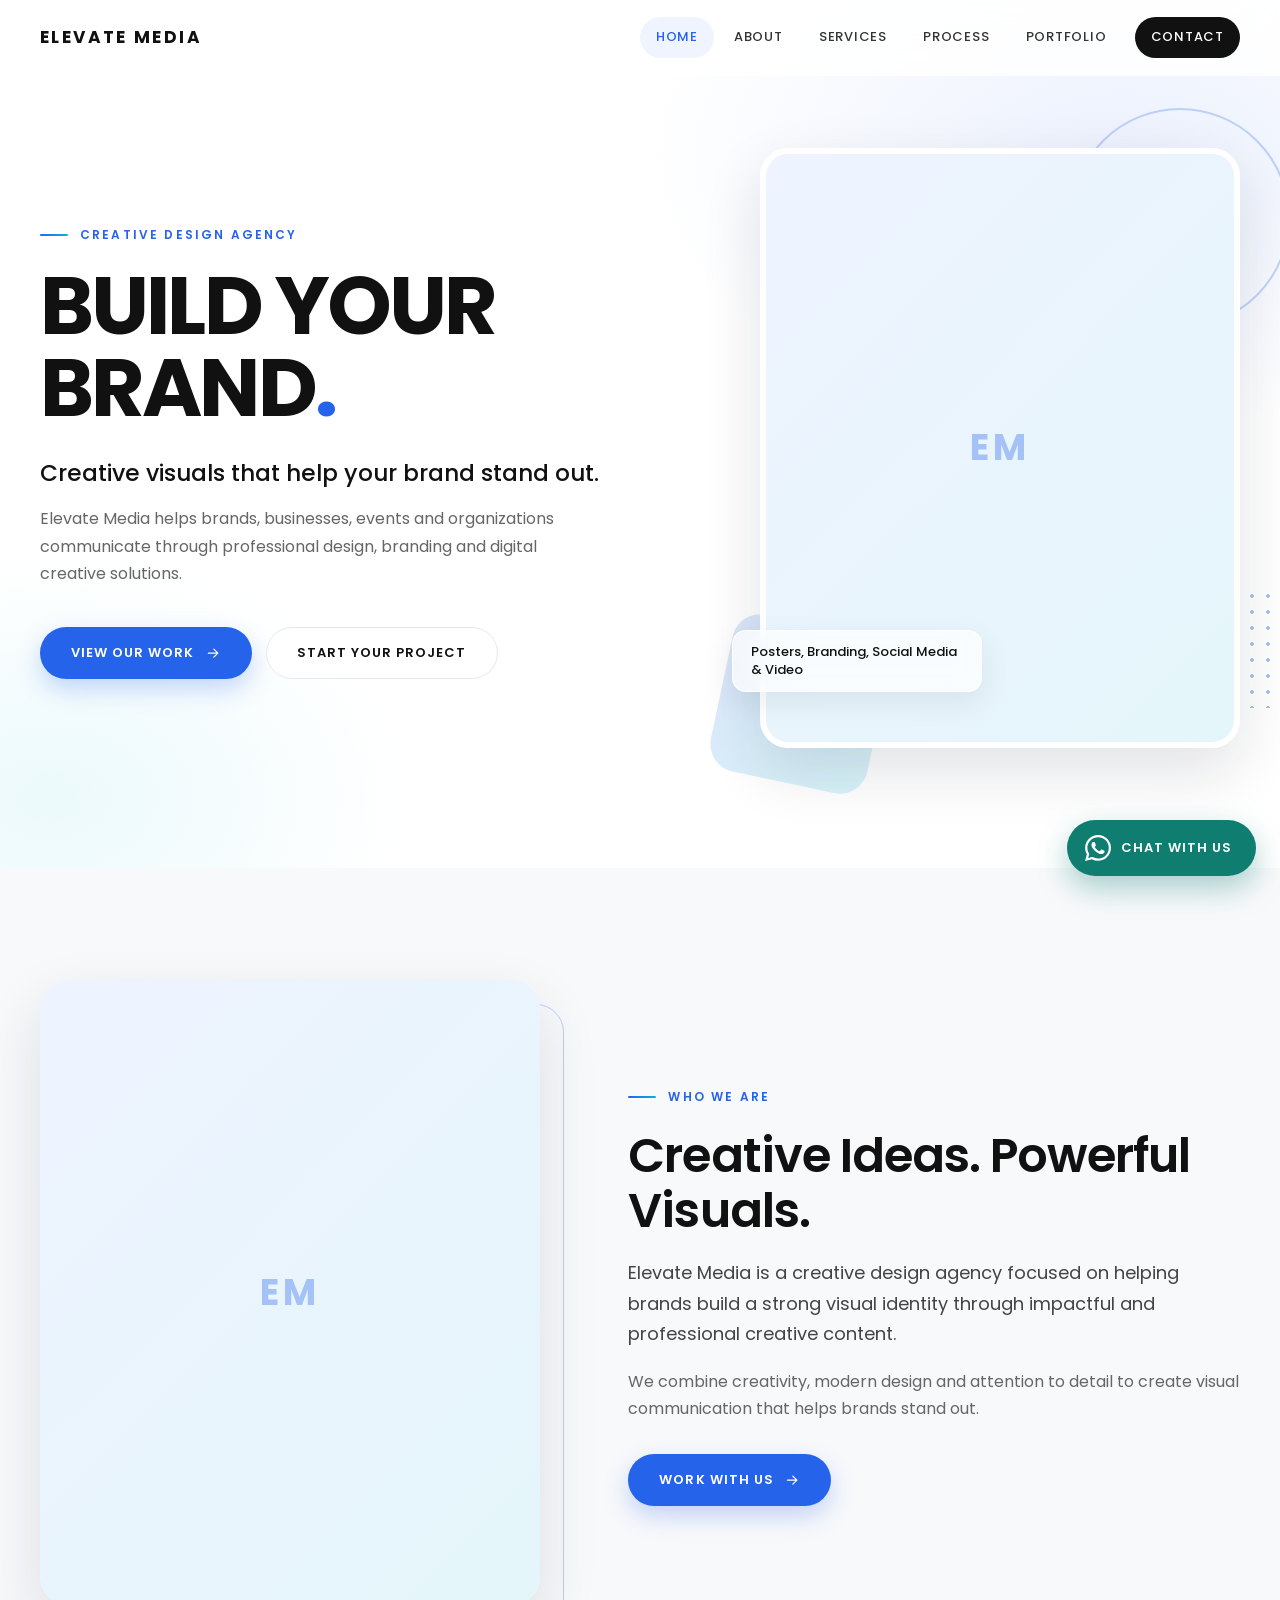
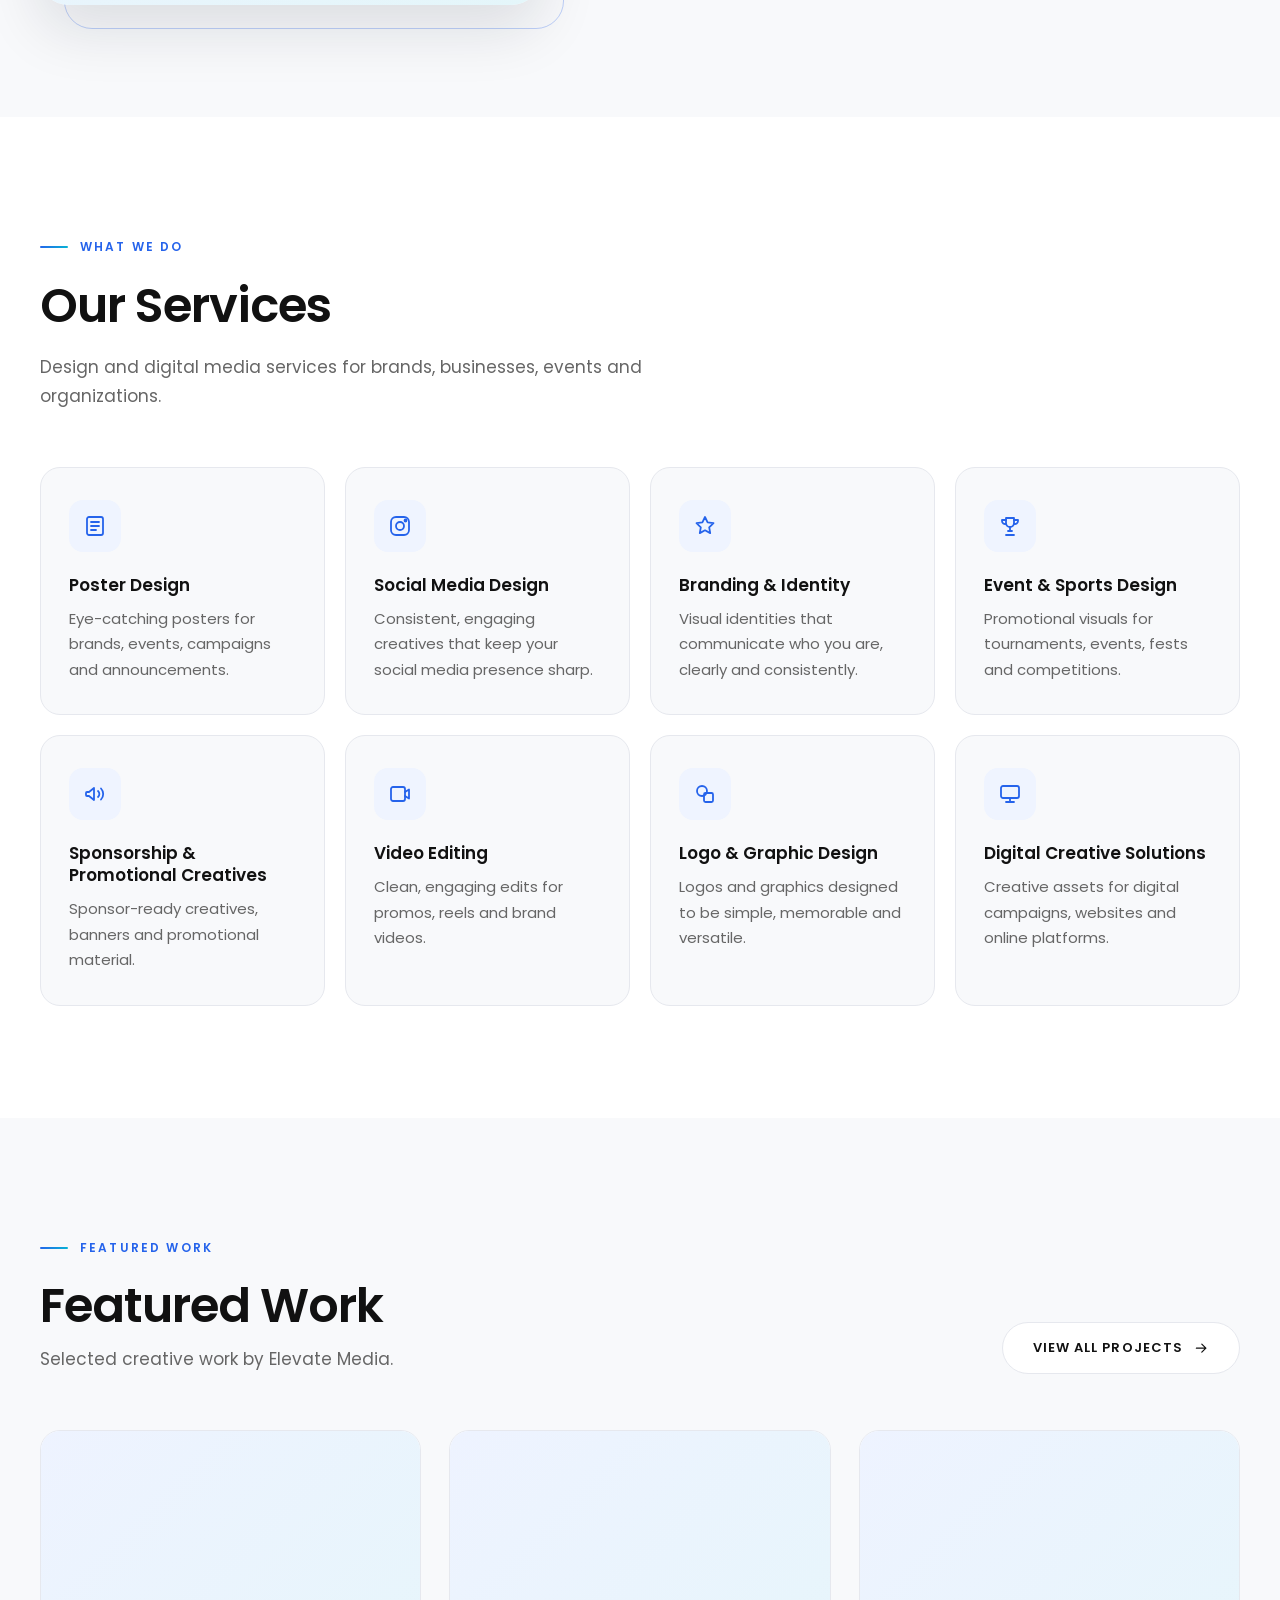
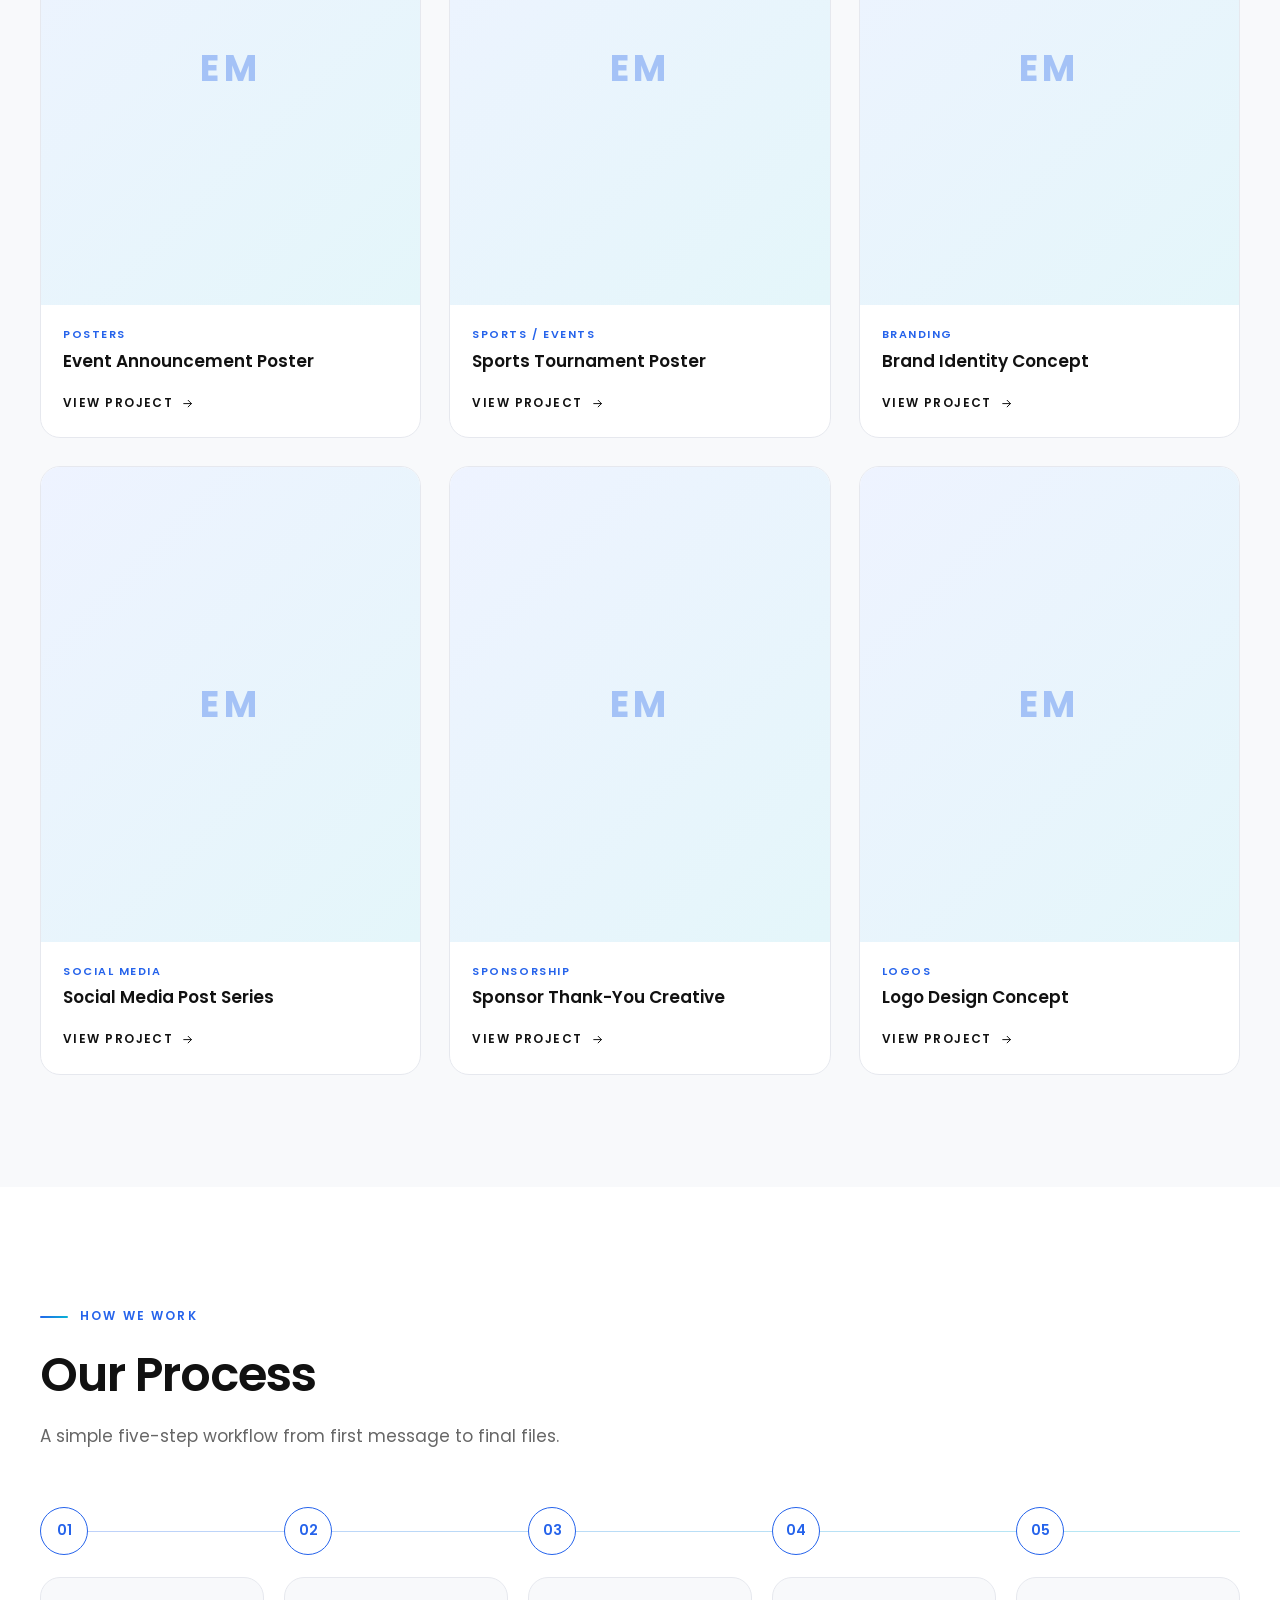
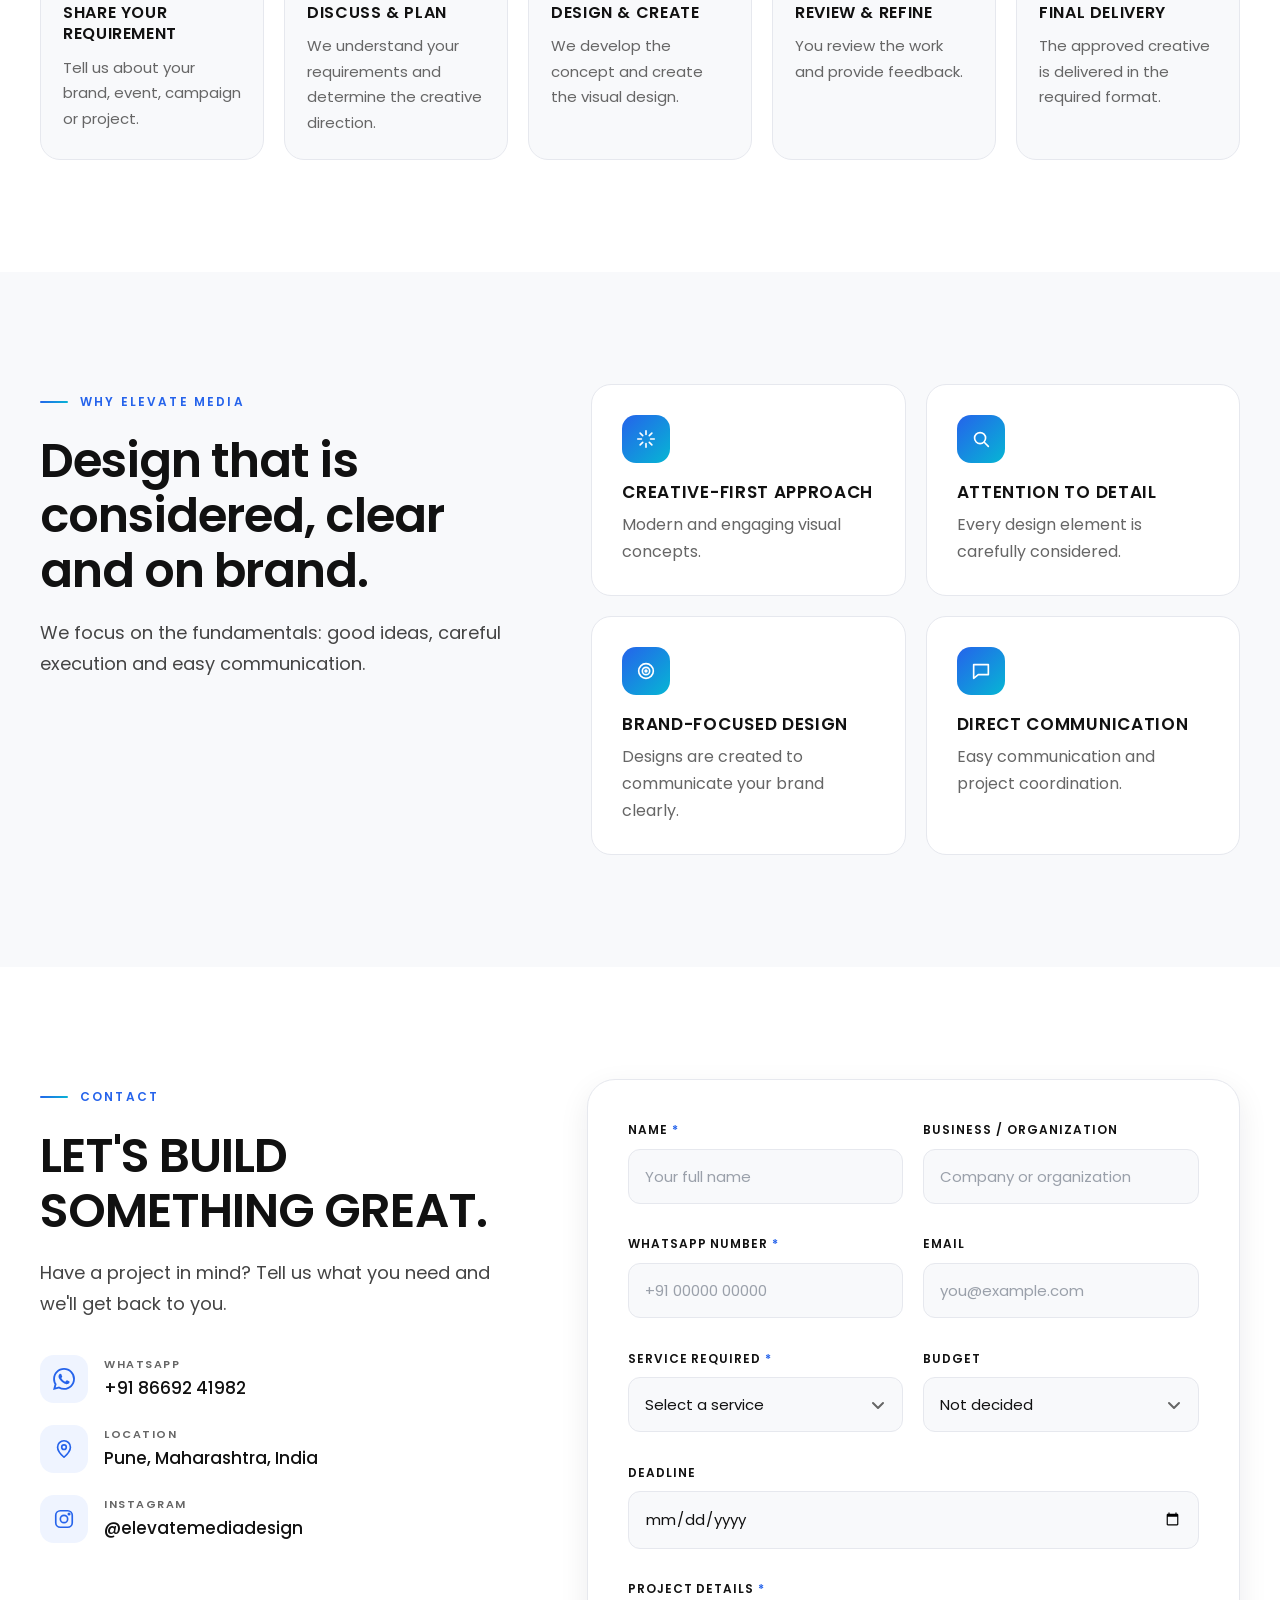
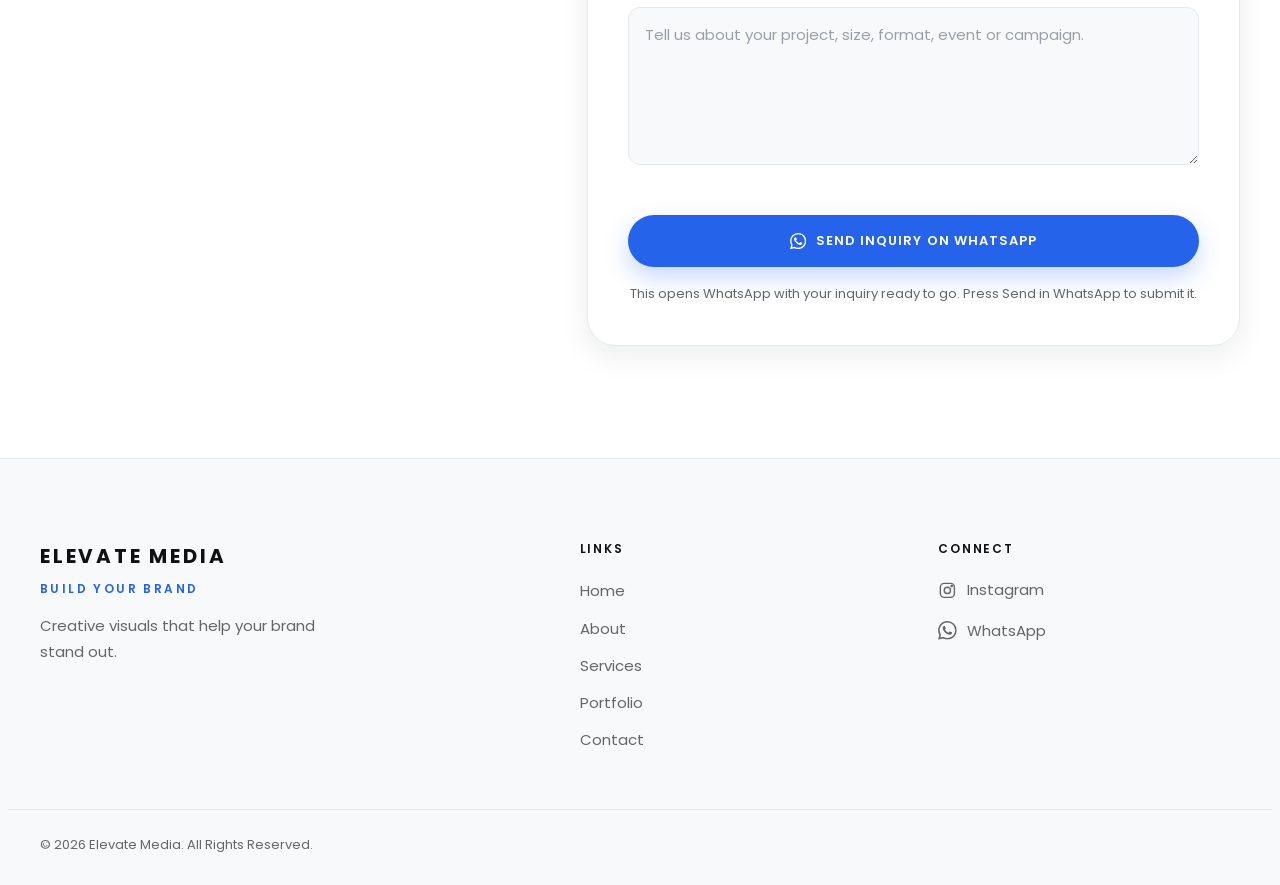
==== index.html @ 31a48457 "Add files via upload" ====
<!DOCTYPE html>
<html lang="en">
<head>
  <meta charset="UTF-8">
  <meta name="viewport" content="width=device-width, initial-scale=1">
  <title>ELEVATE MEDIA | Creative Design Agency</title>
  <meta name="description" content="Elevate Media is a creative design agency helping brands build their visual identity through poster design, branding, social media creatives, event design and video editing.">
  <meta name="theme-color" content="#ffffff">

  <!-- Open Graph -->
  <meta property="og:type" content="website">
  <meta property="og:site_name" content="ELEVATE MEDIA">
  <meta property="og:title" content="ELEVATE MEDIA | Creative Design Agency">
  <meta property="og:description" content="Creative visuals that help your brand stand out. Poster design, branding, social media creatives, event design and video editing.">
  <meta property="og:image" content="images/hero.webp">
  <meta name="twitter:card" content="summary_large_image">

  <!-- Favicon -->
  <link rel="icon" type="image/png" href="images/favicon.png">
  <link rel="apple-touch-icon" href="images/favicon.png">

  <!-- Fonts -->
  <link rel="preconnect" href="https://fonts.googleapis.com">
  <link rel="preconnect" href="https://fonts.gstatic.com" crossorigin>
  <link href="https://fonts.googleapis.com/css2?family=Poppins:wght@300;400;500;600;700&display=swap" rel="stylesheet">

  <link rel="stylesheet" href="style.css">
  <noscript><style>.preloader{display:none!important}</style></noscript>

  <script type="application/ld+json">
  {
    "@context": "https://schema.org",
    "@type": "Organization",
    "name": "ELEVATE MEDIA",
    "slogan": "BUILD YOUR BRAND",
    "description": "Creative design and digital media agency.",
    "telephone": "+91 86692 41982",
    "sameAs": ["https://instagram.com/elevatemediadesign"],
    "address": {
      "@type": "PostalAddress",
      "addressLocality": "Pune",
      "addressRegion": "Maharashtra",
      "addressCountry": "IN"
    }
  }
  </script>
</head>
<body data-page="home">

  <!-- SVG icon sprite (used across the page) -->
  <svg class="sprite" aria-hidden="true" focusable="false">
    <symbol id="i-arrow" viewBox="0 0 24 24"><path d="M5 12h14M13 6l6 6-6 6"/></symbol>
    <symbol id="i-close" viewBox="0 0 24 24"><path d="M6 6l12 12M18 6L6 18"/></symbol>
    <symbol id="i-prev" viewBox="0 0 24 24"><path d="M15 5l-7 7 7 7"/></symbol>
    <symbol id="i-next" viewBox="0 0 24 24"><path d="M9 5l7 7-7 7"/></symbol>
    <symbol id="i-up" viewBox="0 0 24 24"><path d="M12 19V5M5 12l7-7 7 7"/></symbol>
    <symbol id="i-check" viewBox="0 0 24 24"><path d="M5 12.5l4.5 4.5L19 7.5"/></symbol>
    <symbol id="i-pin" viewBox="0 0 24 24"><path d="M12 21s7-6.2 7-11a7 7 0 1 0-14 0c0 4.8 7 11 7 11z"/><circle cx="12" cy="10" r="2.5"/></symbol>
    <symbol id="i-ig" viewBox="0 0 24 24"><rect x="3" y="3" width="18" height="18" rx="5"/><circle cx="12" cy="12" r="4"/><circle cx="17.5" cy="6.5" r=".8" fill="currentColor"/></symbol>
    <symbol id="i-wa" viewBox="0 0 24 24"><path d="M17.472 14.382c-.297-.149-1.758-.867-2.03-.967-.273-.099-.471-.148-.67.15-.197.297-.767.966-.94 1.164-.173.199-.347.223-.644.075-.297-.15-1.255-.463-2.39-1.475-.883-.788-1.48-1.761-1.653-2.059-.173-.297-.018-.458.13-.606.134-.133.298-.347.446-.52.149-.174.198-.298.298-.497.099-.198.05-.371-.025-.52-.075-.149-.669-1.612-.916-2.207-.242-.579-.487-.5-.669-.51-.173-.008-.371-.01-.57-.01-.198 0-.52.074-.792.372-.272.297-1.04 1.016-1.04 2.479 0 1.462 1.065 2.875 1.213 3.074.149.198 2.096 3.2 5.077 4.487.709.306 1.262.489 1.694.625.712.227 1.36.195 1.871.118.571-.085 1.758-.719 2.006-1.413.248-.694.248-1.289.173-1.413-.074-.124-.272-.198-.57-.347m-5.421 7.403h-.004a9.87 9.87 0 01-5.031-1.378l-.361-.214-3.741.982.998-3.648-.235-.374a9.86 9.86 0 01-1.51-5.26c.001-5.45 4.436-9.884 9.888-9.884 2.64 0 5.122 1.03 6.988 2.898a9.825 9.825 0 012.893 6.994c-.003 5.45-4.437 9.884-9.885 9.884m8.413-18.297A11.815 11.815 0 0012.05 0C5.495 0 .16 5.335.157 11.892c0 2.096.547 4.142 1.588 5.945L.057 24l6.305-1.654a11.882 11.882 0 005.683 1.448h.005c6.554 0 11.89-5.335 11.893-11.893a11.821 11.821 0 00-3.48-8.413z"/></symbol>
  </svg>

  <a class="skip-link" href="#main">Skip to main content</a>

  <!-- Preloader -->
  <div class="preloader" id="preloader" role="status" aria-label="Loading">
    <div class="preloader__inner">
      <span class="preloader__mark">ELEVATE MEDIA</span>
      <span class="preloader__bar" aria-hidden="true"></span>
    </div>
  </div>

  <!-- Header -->
  <header class="header" id="header">
    <div class="container header__inner">
      <a class="brand" href="#home" aria-label="ELEVATE MEDIA - back to top">
        <img class="brand__logo" src="images/logo.png" alt="" width="40" height="40">
        <span class="brand__name" data-brand>ELEVATE MEDIA</span>
      </a>

      <button class="nav-toggle" id="navToggle" type="button" aria-label="Open menu" aria-expanded="false" aria-controls="primaryNav">
        <span></span><span></span><span></span>
      </button>

      <nav class="nav" id="primaryNav" aria-label="Primary">
        <ul class="nav__list">
          <li><a class="nav__link" data-nav="home" href="#home">Home</a></li>
          <li><a class="nav__link" data-nav="about" href="#about">About</a></li>
          <li><a class="nav__link" data-nav="services" href="#services">Services</a></li>
          <li><a class="nav__link" data-nav="process" href="#process">Process</a></li>
          <li><a class="nav__link" data-nav="portfolio" href="portfolio.html">Portfolio</a></li>
          <li><a class="nav__link nav__link--cta" data-nav="contact" href="#contact">Contact</a></li>
        </ul>
      </nav>
    </div>
  </header>

  <main id="main">

    <!-- 1. HERO -->
    <section class="hero" id="home" aria-labelledby="hero-title">
      <div class="container hero__grid">
        <div class="hero__content">
          <p class="label">Creative Design Agency</p>
          <h1 class="hero__title" id="hero-title">Build your brand<span class="hero__dot">.</span></h1>
          <p class="hero__lead">Creative visuals that help your brand stand out.</p>
          <p class="hero__text">Elevate Media helps brands, businesses, events and organizations communicate through professional design, branding and digital creative solutions.</p>
          <div class="hero__actions">
            <a class="btn btn--primary" href="portfolio.html">View our work <svg class="icon icon--arrow" aria-hidden="true"><use href="#i-arrow"/></svg></a>
            <a class="btn btn--ghost" href="#contact">Start your project</a>
          </div>
        </div>

        <div class="hero__visual" aria-hidden="false">
          <span class="geo geo--ring" aria-hidden="true"></span>
          <span class="geo geo--dots" aria-hidden="true"></span>
          <span class="geo geo--block" aria-hidden="true"></span>
          <div class="hero__frame media">
            <img src="images/hero.webp" alt="Featured creative design work by Elevate Media" width="900" height="1100" fetchpriority="high" decoding="async">
          </div>
          <div class="hero__chip" aria-hidden="true">Posters, Branding, Social Media &amp; Video</div>
        </div>
      </div>
    </section>

    <!-- 2. ABOUT -->
    <section class="section section--alt about" id="about" aria-labelledby="about-title">
      <div class="container about__grid">
        <div class="about__media reveal">
          <div class="about__img media">
            <img src="images/about.webp" alt="The Elevate Media creative studio at work" width="800" height="1000" loading="lazy" decoding="async">
          </div>
        </div>
        <div class="about__content reveal" style="--d:.1s">
          <p class="label">Who we are</p>
          <h2 class="h2" id="about-title">Creative Ideas. Powerful Visuals.</h2>
          <p class="lead">Elevate Media is a creative design agency focused on helping brands build a strong visual identity through impactful and professional creative content.</p>
          <p>We combine creativity, modern design and attention to detail to create visual communication that helps brands stand out.</p>
          <a class="btn btn--primary" href="#contact">Work with us <svg class="icon icon--arrow" aria-hidden="true"><use href="#i-arrow"/></svg></a>
        </div>
      </div>
    </section>

    <!-- 3. SERVICES -->
    <section class="section services" id="services" aria-labelledby="services-title">
      <div class="container">
        <header class="section-head reveal">
          <p class="label">What we do</p>
          <h2 class="h2" id="services-title">Our Services</h2>
          <p class="section-head__text">Design and digital media services for brands, businesses, events and organizations.</p>
        </header>

        <ul class="grid grid--services" role="list">
          <li class="service reveal">
            <span class="service__icon"><svg class="icon" viewBox="0 0 24 24" aria-hidden="true"><rect x="4" y="3" width="16" height="18" rx="2"/><path d="M8 8h8M8 12h8M8 16h5"/></svg></span>
            <h3 class="service__title">Poster Design</h3>
            <p>Eye-catching posters for brands, events, campaigns and announcements.</p>
          </li>
          <li class="service reveal" style="--d:.05s">
            <span class="service__icon"><svg class="icon" viewBox="0 0 24 24" aria-hidden="true"><rect x="3" y="3" width="18" height="18" rx="5"/><circle cx="12" cy="12" r="4"/><circle cx="17.5" cy="6.5" r="1"/></svg></span>
            <h3 class="service__title">Social Media Design</h3>
            <p>Consistent, engaging creatives that keep your social media presence sharp.</p>
          </li>
          <li class="service reveal" style="--d:.1s">
            <span class="service__icon"><svg class="icon" viewBox="0 0 24 24" aria-hidden="true"><path d="M12 3l2.6 5.3 5.9.9-4.3 4.1 1 5.8L12 16.3 6.8 19.1l1-5.8L3.5 9.2l5.9-.9z"/></svg></span>
            <h3 class="service__title">Branding &amp; Identity</h3>
            <p>Visual identities that communicate who you are, clearly and consistently.</p>
          </li>
          <li class="service reveal" style="--d:.15s">
            <span class="service__icon"><svg class="icon" viewBox="0 0 24 24" aria-hidden="true"><path d="M8 4h8v5a4 4 0 0 1-8 0V4z"/><path d="M8 6H4v1a3 3 0 0 0 4 2.8M16 6h4v1a3 3 0 0 1-4 2.8M12 13v4M8 21h8M10 17h4"/></svg></span>
            <h3 class="service__title">Event &amp; Sports Design</h3>
            <p>Promotional visuals for tournaments, events, fests and competitions.</p>
          </li>
          <li class="service reveal">
            <span class="service__icon"><svg class="icon" viewBox="0 0 24 24" aria-hidden="true"><path d="M3 11v2a1 1 0 0 0 1 1h2l5 4V6L6 10H4a1 1 0 0 0-1 1z"/><path d="M15 9a4 4 0 0 1 0 6M18 6.5a8 8 0 0 1 0 11"/></svg></span>
            <h3 class="service__title">Sponsorship &amp; Promotional Creatives</h3>
            <p>Sponsor-ready creatives, banners and promotional material.</p>
          </li>
          <li class="service reveal" style="--d:.05s">
            <span class="service__icon"><svg class="icon" viewBox="0 0 24 24" aria-hidden="true"><rect x="3" y="5" width="14" height="14" rx="2"/><path d="M17 10l4-2.5v9L17 14"/></svg></span>
            <h3 class="service__title">Video Editing</h3>
            <p>Clean, engaging edits for promos, reels and brand videos.</p>
          </li>
          <li class="service reveal" style="--d:.1s">
            <span class="service__icon"><svg class="icon" viewBox="0 0 24 24" aria-hidden="true"><circle cx="9" cy="9" r="5"/><rect x="11" y="11" width="9" height="9" rx="1.5"/></svg></span>
            <h3 class="service__title">Logo &amp; Graphic Design</h3>
            <p>Logos and graphics designed to be simple, memorable and versatile.</p>
          </li>
          <li class="service reveal" style="--d:.15s">
            <span class="service__icon"><svg class="icon" viewBox="0 0 24 24" aria-hidden="true"><rect x="3" y="4" width="18" height="12" rx="2"/><path d="M8 20h8M12 16v4"/></svg></span>
            <h3 class="service__title">Digital Creative Solutions</h3>
            <p>Creative assets for digital campaigns, websites and online platforms.</p>
          </li>
        </ul>
      </div>
    </section>

    <!-- 4. FEATURED WORK -->
    <section class="section section--alt work" id="work" aria-labelledby="work-title">
      <div class="container">
        <header class="section-head section-head--row reveal">
          <div>
            <p class="label">Featured work</p>
            <h2 class="h2" id="work-title">Featured Work</h2>
            <p class="section-head__text">Selected creative work by Elevate Media.</p>
          </div>
          <a class="btn btn--ghost" href="portfolio.html">View all projects <svg class="icon icon--arrow" aria-hidden="true"><use href="#i-arrow"/></svg></a>
        </header>

        <div class="grid grid--cards" id="featuredGrid"></div>
        <p class="empty" id="featuredEmpty" hidden>Projects will appear here soon.</p>
        <noscript><p class="empty">Please enable JavaScript to view our featured projects, or visit the <a href="portfolio.html">portfolio page</a>.</p></noscript>
      </div>
    </section>

    <!-- 5. OUR PROCESS -->
    <section class="section process" id="process" aria-labelledby="process-title">
      <div class="container">
        <header class="section-head reveal">
          <p class="label">How we work</p>
          <h2 class="h2" id="process-title">Our Process</h2>
          <p class="section-head__text">A simple five-step workflow from first message to final files.</p>
        </header>

        <ol class="process__list">
          <li class="process__item reveal">
            <span class="process__num" aria-hidden="true">01</span>
            <div class="process__card">
              <h3>Share your requirement</h3>
              <p>Tell us about your brand, event, campaign or project.</p>
            </div>
          </li>
          <li class="process__item reveal" style="--d:.06s">
            <span class="process__num" aria-hidden="true">02</span>
            <div class="process__card">
              <h3>Discuss &amp; plan</h3>
              <p>We understand your requirements and determine the creative direction.</p>
            </div>
          </li>
          <li class="process__item reveal" style="--d:.12s">
            <span class="process__num" aria-hidden="true">03</span>
            <div class="process__card">
              <h3>Design &amp; create</h3>
              <p>We develop the concept and create the visual design.</p>
            </div>
          </li>
          <li class="process__item reveal" style="--d:.18s">
            <span class="process__num" aria-hidden="true">04</span>
            <div class="process__card">
              <h3>Review &amp; refine</h3>
              <p>You review the work and provide feedback.</p>
            </div>
          </li>
          <li class="process__item reveal" style="--d:.24s">
            <span class="process__num" aria-hidden="true">05</span>
            <div class="process__card">
              <h3>Final delivery</h3>
              <p>The approved creative is delivered in the required format.</p>
            </div>
          </li>
        </ol>
      </div>
    </section>

    <!-- 6. WHY ELEVATE MEDIA -->
    <section class="section section--alt why" id="why" aria-labelledby="why-title">
      <div class="container why__grid">
        <header class="why__intro reveal">
          <p class="label">Why Elevate Media</p>
          <h2 class="h2" id="why-title">Design that is considered, clear and on brand.</h2>
          <p class="lead">We focus on the fundamentals: good ideas, careful execution and easy communication.</p>
        </header>

        <ul class="why__points" role="list">
          <li class="why-card reveal">
            <span class="why-card__icon"><svg class="icon" viewBox="0 0 24 24" aria-hidden="true"><path d="M12 3v4M12 17v4M3 12h4M17 12h4M5.6 5.6l2.8 2.8M15.6 15.6l2.8 2.8M18.4 5.6l-2.8 2.8M8.4 15.6l-2.8 2.8"/></svg></span>
            <h3>Creative-first approach</h3>
            <p>Modern and engaging visual concepts.</p>
          </li>
          <li class="why-card reveal" style="--d:.06s">
            <span class="why-card__icon"><svg class="icon" viewBox="0 0 24 24" aria-hidden="true"><circle cx="11" cy="11" r="6"/><path d="M20 20l-4.2-4.2"/></svg></span>
            <h3>Attention to detail</h3>
            <p>Every design element is carefully considered.</p>
          </li>
          <li class="why-card reveal" style="--d:.12s">
            <span class="why-card__icon"><svg class="icon" viewBox="0 0 24 24" aria-hidden="true"><circle cx="12" cy="12" r="8"/><circle cx="12" cy="12" r="4"/><circle cx="12" cy="12" r="1" fill="currentColor"/></svg></span>
            <h3>Brand-focused design</h3>
            <p>Designs are created to communicate your brand clearly.</p>
          </li>
          <li class="why-card reveal" style="--d:.18s">
            <span class="why-card__icon"><svg class="icon" viewBox="0 0 24 24" aria-hidden="true"><path d="M4 5h16v11H9l-5 4V5z"/></svg></span>
            <h3>Direct communication</h3>
            <p>Easy communication and project coordination.</p>
          </li>
        </ul>
      </div>
    </section>

    <!-- 8. CONTACT -->
    <section class="section contact" id="contact" aria-labelledby="contact-title">
      <div class="container contact__grid">
        <div class="contact__info reveal">
          <p class="label">Contact</p>
          <h2 class="h2" id="contact-title">Let's build something great.</h2>
          <p class="lead">Have a project in mind? Tell us what you need and we'll get back to you.</p>

          <ul class="contact__list" role="list">
            <li>
              <span class="contact__icon"><svg class="icon icon--fill" aria-hidden="true"><use href="#i-wa"/></svg></span>
              <div>
                <p class="contact__label">WhatsApp</p>
                <a href="https://wa.me/918669241982" target="_blank" rel="noopener noreferrer" data-wa-link><span data-wa-text>+91 86692 41982</span></a>
              </div>
            </li>
            <li>
              <span class="contact__icon"><svg class="icon" aria-hidden="true"><use href="#i-pin"/></svg></span>
              <div>
                <p class="contact__label">Location</p>
                <p class="contact__value" data-location>Pune, Maharashtra, India</p>
              </div>
            </li>
            <li>
              <span class="contact__icon"><svg class="icon" aria-hidden="true"><use href="#i-ig"/></svg></span>
              <div>
                <p class="contact__label">Instagram</p>
                <a href="https://instagram.com/elevatemediadesign" target="_blank" rel="noopener noreferrer" data-ig-link><span data-ig-text>@elevatemediadesign</span></a>
              </div>
            </li>
          </ul>
        </div>

        <form class="form reveal" id="inquiryForm" novalidate style="--d:.1s" aria-label="Project inquiry form">
          <div class="form__grid">
            <div class="field">
              <label for="f-name">Name <span class="req" aria-hidden="true">*</span></label>
              <input type="text" id="f-name" name="name" autocomplete="name" placeholder="Your full name" required aria-required="true" aria-describedby="e-name">
              <p class="field__error" id="e-name" role="alert"></p>
            </div>
            <div class="field">
              <label for="f-business">Business / Organization</label>
              <input type="text" id="f-business" name="business" autocomplete="organization" placeholder="Company or organization">
              <p class="field__error" id="e-business"></p>
            </div>
            <div class="field">
              <label for="f-phone">WhatsApp Number <span class="req" aria-hidden="true">*</span></label>
              <input type="tel" id="f-phone" name="phone" autocomplete="tel" inputmode="tel" placeholder="+91 00000 00000" required aria-required="true" aria-describedby="e-phone">
              <p class="field__error" id="e-phone" role="alert"></p>
            </div>
            <div class="field">
              <label for="f-email">Email</label>
              <input type="email" id="f-email" name="email" autocomplete="email" placeholder="you@example.com" aria-describedby="e-email">
              <p class="field__error" id="e-email" role="alert"></p>
            </div>
            <div class="field">
              <label for="f-service">Service Required <span class="req" aria-hidden="true">*</span></label>
              <select id="f-service" name="service" required aria-required="true" aria-describedby="e-service">
                <option value="">Select a service</option>
                <option>Poster Design</option>
                <option>Social Media Design</option>
                <option>Branding</option>
                <option>Event / Sports Design</option>
                <option>Sponsorship Design</option>
                <option>Video Editing</option>
                <option>Logo Design</option>
                <option>Other</option>
              </select>
              <p class="field__error" id="e-service" role="alert"></p>
            </div>
            <div class="field">
              <label for="f-budget">Budget</label>
              <select id="f-budget" name="budget">
                <option>Not decided</option>
                <option>Under ₹1,000</option>
                <option>₹1,000–₹5,000</option>
                <option>₹5,000–₹10,000</option>
                <option>₹10,000+</option>
                <option>Custom</option>
              </select>
              <p class="field__error" id="e-budget"></p>
            </div>
            <div class="field field--full">
              <label for="f-deadline">Deadline</label>
              <input type="date" id="f-deadline" name="deadline">
              <p class="field__error" id="e-deadline"></p>
            </div>
            <div class="field field--full">
              <label for="f-details">Project Details <span class="req" aria-hidden="true">*</span></label>
              <textarea id="f-details" name="details" rows="5" placeholder="Tell us about your project, size, format, event or campaign." required aria-required="true" aria-describedby="e-details"></textarea>
              <p class="field__error" id="e-details" role="alert"></p>
            </div>
          </div>

          <button class="btn btn--primary btn--block" type="submit">
            <svg class="icon icon--fill" aria-hidden="true"><use href="#i-wa"/></svg>
            Send inquiry on WhatsApp
          </button>
          <p class="form__note">This opens WhatsApp with your inquiry ready to go. Press Send in WhatsApp to submit it.</p>
        </form>
      </div>
    </section>

  </main>

  <!-- 9. FOOTER -->
  <footer class="footer">
    <div class="container footer__grid">
      <div class="footer__brand">
        <p class="footer__name" data-brand>ELEVATE MEDIA</p>
        <p class="footer__tagline" data-tagline>BUILD YOUR BRAND</p>
        <p class="footer__text">Creative visuals that help your brand stand out.</p>
      </div>

      <nav class="footer__nav" aria-label="Footer">
        <p class="footer__heading">Links</p>
        <ul role="list">
          <li><a href="#home">Home</a></li>
          <li><a href="#about">About</a></li>
          <li><a href="#services">Services</a></li>
          <li><a href="portfolio.html">Portfolio</a></li>
          <li><a href="#contact">Contact</a></li>
        </ul>
      </nav>

      <div class="footer__social">
        <p class="footer__heading">Connect</p>
        <ul role="list">
          <li><a href="https://instagram.com/elevatemediadesign" target="_blank" rel="noopener noreferrer" data-ig-link><svg class="icon" aria-hidden="true"><use href="#i-ig"/></svg> Instagram</a></li>
          <li><a href="https://wa.me/918669241982" target="_blank" rel="noopener noreferrer" data-wa-link><svg class="icon icon--fill" aria-hidden="true"><use href="#i-wa"/></svg> WhatsApp</a></li>
        </ul>
      </div>
    </div>
    <div class="container footer__bottom">
      <p>© 2026 Elevate Media. All Rights Reserved.</p>
    </div>
  </footer>

  <!-- Floating WhatsApp -->
  <a class="wa-float" href="https://wa.me/918669241982" target="_blank" rel="noopener noreferrer" data-wa-link aria-label="Chat with us on WhatsApp">
    <svg class="icon icon--fill" aria-hidden="true"><use href="#i-wa"/></svg>
    <span class="wa-float__text">Chat with us</span>
  </a>

  <!-- Scroll to top -->
  <button class="scroll-top" id="scrollTop" type="button" aria-label="Scroll to top">
    <svg class="icon" aria-hidden="true"><use href="#i-up"/></svg>
  </button>

  <!-- Toast -->
  <div class="toast" id="toast" role="status" aria-live="polite">
    <span class="toast__icon" aria-hidden="true"><svg class="icon"><use href="#i-check"/></svg></span>
    <p class="toast__message" id="toastMessage"></p>
    <button class="toast__close" id="toastClose" type="button" aria-label="Dismiss notification"><svg class="icon" aria-hidden="true"><use href="#i-close"/></svg></button>
  </div>

  <!-- Project viewer -->
  <div class="lightbox" id="lightbox" role="dialog" aria-modal="true" aria-labelledby="lightboxTitle" hidden>
    <button class="lb-btn lb-btn--close" id="lbClose" type="button" aria-label="Close project viewer"><svg class="icon" aria-hidden="true"><use href="#i-close"/></svg></button>
    <button class="lb-btn lb-btn--prev" id="lbPrev" type="button" aria-label="Previous project"><svg class="icon" aria-hidden="true"><use href="#i-prev"/></svg></button>
    <button class="lb-btn lb-btn--next" id="lbNext" type="button" aria-label="Next project"><svg class="icon" aria-hidden="true"><use href="#i-next"/></svg></button>

    <div class="lightbox__panel">
      <div class="lightbox__media media" id="lbMedia">
        <img id="lbImage" alt="" decoding="async">
      </div>
      <div class="lightbox__info">
        <p class="lightbox__cat" id="lbCategory"></p>
        <h2 class="lightbox__title" id="lightboxTitle"></h2>
        <p class="lightbox__desc" id="lbDescription"></p>
        <p class="lightbox__count" id="lbCounter" aria-live="polite"></p>
        <a class="btn btn--primary" id="lbEnquire" href="https://wa.me/918669241982" target="_blank" rel="noopener noreferrer">Enquire on WhatsApp</a>
      </div>
    </div>
  </div>

  <script src="script.js"></script>
</body>
</html>
---- style.css ----
/* =====================================================
   ELEVATE MEDIA | style.css
   Premium white creative-agency theme
   ===================================================== */

/* ---------- Design tokens ---------- */
:root {
  --white: #FFFFFF;
  --off: #F8F9FB;
  --ink: #111111;
  --muted: #666666;
  --line: #E6E8EE;
  --blue: #2563EB;
  --blue-dark: #1D4ED8;
  --cyan: #06B6D4;
  --blue-tint: #EFF4FF;
  --grad: linear-gradient(135deg, #2563EB 0%, #06B6D4 100%);

  --radius-lg: 28px;
  --radius: 20px;
  --radius-sm: 12px;

  --shadow-sm: 0 1px 2px rgba(17, 24, 39, .04), 0 4px 14px rgba(17, 24, 39, .04);
  --shadow-md: 0 10px 30px rgba(17, 24, 39, .08);
  --shadow-lg: 0 24px 60px rgba(17, 24, 39, .12);

  --header-h: 76px;
  --container: 1200px;
  --ease: cubic-bezier(.22, .61, .36, 1);
  --font: "Poppins", system-ui, -apple-system, "Segoe UI", Roboto, "Helvetica Neue", Arial, sans-serif;
}

/* ---------- Reset / base ---------- */
*, *::before, *::after { box-sizing: border-box; }
html { scroll-behavior: smooth; -webkit-text-size-adjust: 100%; }
body {
  margin: 0;
  font-family: var(--font);
  font-size: 1rem;
  line-height: 1.7;
  color: var(--muted);
  background: var(--white);
  overflow-x: clip;
  -webkit-font-smoothing: antialiased;
}
body.nav-open, body.lb-open { overflow: hidden; }
h1, h2, h3, h4, p, ul, ol, figure { margin: 0; }
ul, ol { padding: 0; list-style: none; }
h1, h2, h3 { color: var(--ink); font-weight: 600; line-height: 1.15; }
img, svg { display: block; max-width: 100%; }
a { color: inherit; text-decoration: none; }
button { font: inherit; color: inherit; background: none; border: 0; padding: 0; cursor: pointer; }
[hidden] { display: none !important; }
section[id] { scroll-margin-top: calc(var(--header-h) - 1px); }
#home { scroll-margin-top: 0; }
[tabindex="-1"]:focus { outline: none; }

:focus-visible { outline: 3px solid rgba(37, 99, 235, .55); outline-offset: 3px; border-radius: 6px; }

.container { width: 100%; max-width: calc(var(--container) + 64px); margin: 0 auto; padding: 0 32px; }

.sprite { position: absolute; width: 0; height: 0; overflow: hidden; }
.sr-only {
  position: absolute; width: 1px; height: 1px; margin: -1px; padding: 0;
  overflow: hidden; clip: rect(0, 0, 0, 0); white-space: nowrap; border: 0;
}
.skip-link {
  position: fixed; top: 12px; left: 12px; z-index: 400; padding: 10px 18px;
  background: var(--ink); color: #fff; border-radius: 999px; font-size: .875rem;
  transform: translateY(-200%); transition: transform .2s;
}
.skip-link:focus { transform: none; }

.icon {
  width: 1.25em; height: 1.25em; flex: none;
  fill: none; stroke: currentColor; stroke-width: 1.8;
  stroke-linecap: round; stroke-linejoin: round;
}
.icon--fill { fill: currentColor; stroke: none; }

/* ---------- Typography ---------- */
.label {
  display: inline-flex; align-items: center; gap: 12px;
  font-size: .75rem; font-weight: 600; letter-spacing: .18em;
  text-transform: uppercase; color: var(--blue); margin-bottom: 20px;
}
.label::before { content: ""; width: 28px; height: 2px; background: var(--grad); border-radius: 2px; }

.h2 { font-size: clamp(1.9rem, 3.8vw, 3rem); letter-spacing: -.02em; margin-bottom: 20px; }
.lead { font-size: 1.125rem; color: #444; margin-bottom: 18px; }
.about__content p + p, .lead + p { margin-bottom: 32px; }

/* ---------- Buttons ---------- */
.btn {
  display: inline-flex; align-items: center; justify-content: center; gap: 10px;
  min-height: 52px; padding: 0 30px; border-radius: 999px;
  border: 1.5px solid transparent;
  font-size: .8125rem; font-weight: 600; letter-spacing: .08em; text-transform: uppercase;
  transition: transform .25s var(--ease), box-shadow .25s var(--ease), background .25s, color .25s, border-color .25s;
}
.btn--primary { background: var(--blue); color: #fff; box-shadow: 0 10px 24px rgba(37, 99, 235, .25); }
.btn--primary:hover { background: var(--blue-dark); transform: translateY(-2px); box-shadow: 0 14px 30px rgba(37, 99, 235, .32); }
.btn--ghost { background: #fff; color: var(--ink); border-color: var(--line); }
.btn--ghost:hover { border-color: var(--ink); transform: translateY(-2px); }
.btn--block { width: 100%; }
.btn .icon--arrow { transition: transform .25s var(--ease); }
.btn:hover .icon--arrow { transform: translateX(4px); }

/* ---------- Preloader ---------- */
.preloader {
  position: fixed; inset: 0; z-index: 300; display: grid; place-items: center;
  background: #fff; transition: opacity .5s var(--ease), visibility .5s;
}
.preloader.is-hidden { opacity: 0; visibility: hidden; }
.preloader__inner { display: grid; justify-items: center; gap: 18px; }
.preloader__mark { font-size: .875rem; font-weight: 600; letter-spacing: .32em; color: var(--ink); }
.preloader__bar { position: relative; width: 120px; height: 2px; background: var(--line); overflow: hidden; border-radius: 2px; }
.preloader__bar::after {
  content: ""; position: absolute; inset: 0; background: var(--grad);
  transform: translateX(-100%); animation: load 1.1s ease-in-out infinite;
}
@keyframes load { to { transform: translateX(100%); } }

/* ---------- Header / navigation ---------- */
.header {
  position: fixed; inset: 0 0 auto 0; z-index: 100; height: var(--header-h);
  background: rgba(255, 255, 255, .86);
  -webkit-backdrop-filter: saturate(180%) blur(14px); backdrop-filter: saturate(180%) blur(14px);
  border-bottom: 1px solid transparent;
  transition: border-color .3s, box-shadow .3s;
}
.header.is-scrolled { border-bottom-color: var(--line); box-shadow: 0 6px 24px rgba(17, 24, 39, .05); }
.header__inner { display: flex; align-items: center; justify-content: space-between; height: 100%; }

.brand { display: inline-flex; align-items: center; gap: 12px; }
.brand__logo { height: 36px; width: auto; }
.brand__name { font-size: 1.0625rem; font-weight: 700; letter-spacing: .14em; color: var(--ink); }

.nav__list { display: flex; align-items: center; gap: 4px; }
.nav__link {
  display: inline-block; padding: 9px 16px; border-radius: 999px;
  font-size: .8125rem; font-weight: 500; letter-spacing: .06em; text-transform: uppercase;
  color: #333; transition: color .2s, background .2s;
}
.nav__link:hover { color: var(--blue); }
.nav__link.is-active { color: var(--blue); background: var(--blue-tint); }
.nav__link--cta { margin-left: 8px; background: var(--ink); color: #fff; }
.nav__link--cta:hover { background: var(--blue); color: #fff; }
.nav__link--cta.is-active { background: var(--blue); color: #fff; }

.nav-toggle { display: none; width: 44px; height: 44px; border-radius: 50%; position: relative; }
.nav-toggle span {
  position: absolute; left: 12px; width: 20px; height: 2px; background: var(--ink); border-radius: 2px;
  transition: transform .3s var(--ease), opacity .2s;
}
.nav-toggle span:nth-child(1) { top: 15px; }
.nav-toggle span:nth-child(2) { top: 21px; }
.nav-toggle span:nth-child(3) { top: 27px; }
.nav-toggle[aria-expanded="true"] span:nth-child(1) { transform: translateY(6px) rotate(45deg); }
.nav-toggle[aria-expanded="true"] span:nth-child(2) { opacity: 0; }
.nav-toggle[aria-expanded="true"] span:nth-child(3) { transform: translateY(-6px) rotate(-45deg); }

/* ---------- Sections ---------- */
.section { padding: 112px 0; }
.section--tight { padding-top: 40px; }
.section--alt { background: var(--off); }

.section-head { max-width: 640px; margin-bottom: 56px; }
.section-head__text { font-size: 1.0625rem; }
.section-head--row { max-width: none; display: flex; align-items: flex-end; justify-content: space-between; gap: 24px; flex-wrap: wrap; }
.section-head--row .h2 { margin-bottom: 12px; }

/* ---------- Media placeholder / image fallbacks ---------- */
.media { position: relative; overflow: hidden; background: linear-gradient(135deg, #EEF3FF, #E4F6FA); }
.media img { width: 100%; height: 100%; object-fit: cover; }
.media.is-missing img { display: none; }
.media.is-missing::after {
  content: "EM"; position: absolute; inset: 0; display: grid; place-items: center;
  font-size: 2.25rem; font-weight: 700; letter-spacing: .12em; color: rgba(37, 99, 235, .35);
}

/* ---------- Hero ---------- */
.hero {
  position: relative; overflow: hidden;
  padding: calc(var(--header-h) + 72px) 0 120px;
  background:
    radial-gradient(55% 45% at 88% 18%, rgba(37, 99, 235, .09), transparent 70%),
    radial-gradient(40% 40% at 4% 92%, rgba(6, 182, 212, .08), transparent 70%),
    #fff;
}
.hero__grid { display: grid; grid-template-columns: 1.05fr .95fr; gap: 64px; align-items: center; }
.hero__title {
  font-size: clamp(2.6rem, 6.4vw, 5.25rem); font-weight: 700; line-height: 1;
  letter-spacing: -.035em; text-transform: uppercase; margin-bottom: 28px;
}
.hero__dot { color: var(--blue); }
.hero__lead { font-size: clamp(1.15rem, 2vw, 1.45rem); font-weight: 500; color: var(--ink); line-height: 1.4; margin-bottom: 16px; }
.hero__text { max-width: 520px; margin-bottom: 40px; }
.hero__actions { display: flex; flex-wrap: wrap; gap: 14px; }

.hero__visual { position: relative; max-width: 480px; width: 100%; margin-left: auto; }
.hero__frame {
  aspect-ratio: 4 / 5; border-radius: var(--radius-lg); box-shadow: var(--shadow-lg);
  border: 6px solid #fff; position: relative; z-index: 2;
  animation: float 7s ease-in-out infinite;
}
.geo { position: absolute; z-index: 1; pointer-events: none; }
.geo--ring { width: 220px; height: 220px; border-radius: 50%; border: 2px solid rgba(37, 99, 235, .25); top: -40px; right: -50px; }
.geo--block { width: 160px; height: 160px; border-radius: 28px; background: var(--grad); opacity: .16; bottom: -36px; left: -40px; transform: rotate(12deg); }
.geo--dots {
  width: 120px; height: 120px; bottom: 40px; right: -44px;
  background-image: radial-gradient(rgba(37, 99, 235, .4) 1.6px, transparent 1.7px); background-size: 16px 16px;
}
.hero__chip {
  position: absolute; z-index: 3; left: -28px; bottom: 56px; max-width: 250px;
  padding: 12px 18px; border-radius: 14px; font-size: .8125rem; font-weight: 500; line-height: 1.4; color: var(--ink);
  background: rgba(255, 255, 255, .72); border: 1px solid rgba(255, 255, 255, .9);
  -webkit-backdrop-filter: blur(14px); backdrop-filter: blur(14px); box-shadow: var(--shadow-md);
}
@keyframes float { 0%, 100% { transform: translateY(0); } 50% { transform: translateY(-10px); } }

/* One orchestrated entrance, after the preloader */
.js .hero__content > * { opacity: 0; transform: translateY(18px); }
.is-ready .hero__content > * { animation: rise .8s var(--ease) forwards; }
.is-ready .hero__content > *:nth-child(2) { animation-delay: .08s; }
.is-ready .hero__content > *:nth-child(3) { animation-delay: .16s; }
.is-ready .hero__content > *:nth-child(4) { animation-delay: .24s; }
.is-ready .hero__content > *:nth-child(5) { animation-delay: .32s; }
@keyframes rise { to { opacity: 1; transform: none; } }

/* ---------- About ---------- */
.about { overflow: hidden; }
.about__grid { display: grid; grid-template-columns: .9fr 1.1fr; gap: 88px; align-items: center; }
.about__media { position: relative; }
.about__media::before {
  content: ""; position: absolute; inset: 24px -24px -24px 24px; z-index: 0;
  border: 1.5px solid rgba(37, 99, 235, .28); border-radius: var(--radius-lg);
}
.about__img { position: relative; z-index: 1; aspect-ratio: 4 / 5; border-radius: var(--radius-lg); box-shadow: var(--shadow-lg); }

/* ---------- Grids ---------- */
.grid { display: grid; gap: 28px; }
.grid--services { grid-template-columns: repeat(4, 1fr); gap: 20px; }
.grid--cards { grid-template-columns: repeat(3, 1fr); }

/* ---------- Services ---------- */
.service {
  padding: 32px 28px; background: var(--off); border: 1px solid var(--line); border-radius: var(--radius);
  transition: transform .35s var(--ease), box-shadow .35s var(--ease), background .35s, border-color .35s;
}
.service:hover { transform: translateY(-6px); background: #fff; border-color: rgba(37, 99, 235, .3); box-shadow: var(--shadow-md); }
.service__icon {
  display: grid; place-items: center; width: 52px; height: 52px; margin-bottom: 22px;
  border-radius: 14px; background: var(--blue-tint); color: var(--blue); transition: background .3s, color .3s;
}
.service__icon .icon { width: 24px; height: 24px; }
.service:hover .service__icon { background: var(--blue); color: #fff; }
.service__title { font-size: 1.0625rem; margin-bottom: 10px; line-height: 1.3; }
.service p { font-size: .9375rem; }

/* ---------- Portfolio cards ---------- */
.card {
  position: relative; display: flex; flex-direction: column; overflow: hidden;
  background: #fff; border: 1px solid var(--line); border-radius: var(--radius);
  transition: transform .35s var(--ease), box-shadow .35s var(--ease), border-color .35s;
  animation: cardIn .6s var(--ease) both; animation-delay: calc(var(--i, 0) * 45ms);
}
.card:hover { transform: translateY(-6px); box-shadow: var(--shadow-md); border-color: rgba(37, 99, 235, .3); }
.card__media { aspect-ratio: 4 / 5; }
.card__media img { transition: transform .8s var(--ease); }
.card:hover .card__media img { transform: scale(1.05); }
.card__body { padding: 20px 22px 22px; }
.card__cat { font-size: .6875rem; font-weight: 600; letter-spacing: .14em; text-transform: uppercase; color: var(--blue); }
.card__title { font-size: 1.0625rem; margin: 6px 0 16px; line-height: 1.3; }
.card__btn {
  display: inline-flex; align-items: center; gap: 8px; color: var(--ink);
  font-size: .75rem; font-weight: 600; letter-spacing: .12em; text-transform: uppercase;
}
.card__btn::after { content: ""; position: absolute; inset: 0; border-radius: var(--radius); }
.card__btn:focus-visible { outline: none; }
.card__btn:focus-visible::after { outline: 3px solid var(--blue); outline-offset: -3px; }
.card__btn .icon { width: 1.1em; height: 1.1em; transition: transform .25s var(--ease); }
.card:hover .card__btn { color: var(--blue); }
.card:hover .card__btn .icon { transform: translateX(4px); }
@keyframes cardIn { from { opacity: 0; transform: translateY(16px); } to { opacity: 1; transform: none; } }

.empty { text-align: center; padding: 48px 0; color: var(--muted); }
.empty a { color: var(--blue); text-decoration: underline; }

/* ---------- Process ---------- */
.process__list { position: relative; display: grid; grid-template-columns: repeat(5, 1fr); gap: 20px; }
.process__list::before {
  content: ""; position: absolute; top: 24px; left: 24px; right: 0; height: 1.5px;
  background: var(--grad); opacity: .3;
}
.process__item { position: relative; }
.process__num {
  position: relative; display: grid; place-items: center; width: 48px; height: 48px; margin-bottom: 22px;
  border-radius: 50%; background: #fff; border: 1.5px solid var(--blue);
  color: var(--blue); font-size: .875rem; font-weight: 600;
}
.process__card {
  height: calc(100% - 70px); padding: 24px 22px; background: var(--off); border: 1px solid var(--line); border-radius: var(--radius);
  transition: transform .35s var(--ease), box-shadow .35s var(--ease), background .35s;
}
.process__item:hover .process__card { transform: translateY(-4px); background: #fff; box-shadow: var(--shadow-md); }
.process__card h3 { font-size: 1rem; text-transform: uppercase; letter-spacing: .04em; margin-bottom: 10px; line-height: 1.35; }
.process__card p { font-size: .9375rem; }

/* ---------- Why ---------- */
.why__grid { display: grid; grid-template-columns: .85fr 1.15fr; gap: 72px; align-items: start; }
.why__points { display: grid; grid-template-columns: 1fr 1fr; gap: 20px; }
.why-card {
  padding: 30px; background: #fff; border: 1px solid var(--line); border-radius: var(--radius);
  transition: transform .35s var(--ease), box-shadow .35s var(--ease);
}
.why-card:hover { transform: translateY(-4px); box-shadow: var(--shadow-md); }
.why-card__icon {
  display: grid; place-items: center; width: 48px; height: 48px; margin-bottom: 20px;
  border-radius: 14px; background: var(--grad); color: #fff;
}
.why-card__icon .icon { width: 22px; height: 22px; }
.why-card h3 { font-size: 1.0625rem; margin-bottom: 8px; text-transform: uppercase; letter-spacing: .04em; }

/* ---------- Contact ---------- */
.contact__grid { display: grid; grid-template-columns: .85fr 1.15fr; gap: 64px; align-items: start; }
.contact .h2 { text-transform: uppercase; }
.contact__list { display: grid; gap: 22px; margin-top: 36px; }
.contact__list li { display: flex; align-items: center; gap: 16px; }
.contact__icon {
  display: grid; place-items: center; width: 48px; height: 48px; flex: none;
  border-radius: 14px; background: var(--blue-tint); color: var(--blue);
}
.contact__icon .icon { width: 22px; height: 22px; }
.contact__label { font-size: .6875rem; font-weight: 600; letter-spacing: .14em; text-transform: uppercase; color: var(--muted); }
.contact__list a, .contact__value { font-size: 1.0625rem; font-weight: 500; color: var(--ink); }
.contact__list a:hover { color: var(--blue); }

.form {
  padding: 40px; background: #fff; border: 1px solid var(--line);
  border-radius: var(--radius-lg); box-shadow: var(--shadow-md);
}
.form__grid { display: grid; grid-template-columns: 1fr 1fr; gap: 6px 20px; margin-bottom: 18px; }
.field--full { grid-column: 1 / -1; }
.field label {
  display: block; margin-bottom: 8px; font-size: .75rem; font-weight: 600;
  letter-spacing: .08em; text-transform: uppercase; color: var(--ink);
}
.req { color: var(--blue); }
.field input, .field select, .field textarea {
  width: 100%; min-height: 52px; padding: 14px 16px; font: inherit; font-size: .9375rem; color: var(--ink);
  background: var(--off); border: 1.5px solid var(--line); border-radius: var(--radius-sm);
  transition: border-color .2s, box-shadow .2s, background .2s;
}
.field textarea { resize: vertical; min-height: 130px; }
.field select { appearance: none; -webkit-appearance: none; padding-right: 44px; cursor: pointer;
  background-image: url("data:image/svg+xml,%3Csvg xmlns='http://www.w3.org/2000/svg' width='16' height='16' fill='none' stroke='%23666' stroke-width='2' stroke-linecap='round' stroke-linejoin='round'%3E%3Cpath d='M3 6l5 5 5-5'/%3E%3C/svg%3E");
  background-repeat: no-repeat; background-position: right 16px center;
}
.field input::placeholder, .field textarea::placeholder { color: #9AA0AA; }
.field input:focus, .field select:focus, .field textarea:focus {
  outline: none; background-color: #fff; border-color: var(--blue); box-shadow: 0 0 0 4px rgba(37, 99, 235, .12);
}
.field [aria-invalid="true"] { border-color: #DC2626; background-color: #FEF6F6; }
.field__error { min-height: 1.4em; margin-top: 6px; font-size: .8125rem; color: #B91C1C; }
.form__note { margin-top: 16px; font-size: .8125rem; text-align: center; }

/* ---------- Page hero (portfolio) ---------- */
.page-hero {
  padding: calc(var(--header-h) + 72px) 0 56px;
  background: radial-gradient(50% 80% at 90% 0%, rgba(37, 99, 235, .08), transparent 70%), #fff;
}
.page-hero__title { font-size: clamp(2.6rem, 6vw, 4.75rem); font-weight: 700; letter-spacing: -.035em; text-transform: uppercase; line-height: 1; margin-bottom: 20px; }
.page-hero__text { max-width: 560px; font-size: 1.0625rem; }

/* ---------- Filters ---------- */
.filters { display: flex; flex-wrap: wrap; gap: 10px; margin-bottom: 20px; }
.filter {
  min-height: 44px; padding: 0 22px; border-radius: 999px; border: 1.5px solid var(--line); background: #fff; color: #333;
  font-size: .75rem; font-weight: 600; letter-spacing: .1em; text-transform: uppercase;
  transition: background .25s, color .25s, border-color .25s, transform .25s var(--ease);
}
.filter:hover { border-color: var(--blue); color: var(--blue); }
.filter[aria-pressed="true"] { background: var(--ink); border-color: var(--ink); color: #fff; }
.portfolio__count { margin-bottom: 32px; font-size: .875rem; }

/* ---------- CTA band ---------- */
.cta { padding: 0 0 112px; }
.cta__inner {
  display: flex; align-items: center; justify-content: space-between; gap: 32px; flex-wrap: wrap;
  padding: 56px 56px; border-radius: var(--radius-lg); background: var(--off); border: 1px solid var(--line);
  max-width: calc(var(--container) + 0px);
}
.cta .h2 { margin-bottom: 8px; }
.cta .lead { margin-bottom: 0; }

/* ---------- Footer ---------- */
.footer { background: var(--off); border-top: 1px solid var(--line); padding-top: 80px; }
.footer__grid { display: grid; grid-template-columns: 1.6fr 1fr 1fr; gap: 56px; padding-bottom: 56px; }
.footer__name { font-size: 1.25rem; font-weight: 700; letter-spacing: .14em; color: var(--ink); }
.footer__tagline { margin: 6px 0 14px; font-size: .75rem; font-weight: 600; letter-spacing: .2em; color: var(--blue); }
.footer__text { max-width: 320px; font-size: .9375rem; }
.footer__heading { margin-bottom: 18px; font-size: .75rem; font-weight: 600; letter-spacing: .16em; text-transform: uppercase; color: var(--ink); }
.footer ul { display: grid; gap: 10px; }
.footer ul a { display: inline-flex; align-items: center; gap: 10px; font-size: .9375rem; transition: color .2s; }
.footer ul a:hover { color: var(--blue); }
.footer__bottom { padding-top: 24px; padding-bottom: 28px; border-top: 1px solid var(--line); font-size: .8125rem; }

/* ---------- Floating buttons ---------- */
.wa-float {
  position: fixed; right: 24px; bottom: 24px; z-index: 90; display: inline-flex; align-items: center; gap: 10px;
  height: 56px; padding: 0 24px 0 18px; border-radius: 999px; background: #0F7D70; color: #fff;
  font-size: .8125rem; font-weight: 600; letter-spacing: .08em; text-transform: uppercase;
  box-shadow: 0 12px 30px rgba(15, 125, 112, .35); transition: transform .25s var(--ease), background .25s;
}
.wa-float:hover { background: #0B6258; transform: translateY(-3px); }
.wa-float .icon { width: 26px; height: 26px; }

.scroll-top {
  position: fixed; right: 24px; bottom: 92px; z-index: 90; display: grid; place-items: center;
  width: 46px; height: 46px; border-radius: 50%; background: #fff; border: 1px solid var(--line);
  color: var(--ink); box-shadow: var(--shadow-md);
  opacity: 0; visibility: hidden; transform: translateY(10px);
  transition: opacity .3s, visibility .3s, transform .3s var(--ease), background .2s, color .2s;
}
.scroll-top.is-visible { opacity: 1; visibility: visible; transform: none; }
.scroll-top:hover { background: var(--blue); color: #fff; border-color: var(--blue); }

/* ---------- Toast ---------- */
.toast {
  position: fixed; top: calc(var(--header-h) + 16px); left: 50%; z-index: 350;
  display: flex; align-items: flex-start; gap: 14px; width: max-content; max-width: min(92vw, 520px);
  padding: 16px 16px 16px 18px; background: #fff; border: 1px solid var(--line); border-left: 4px solid var(--blue);
  border-radius: 14px; box-shadow: var(--shadow-lg);
  opacity: 0; visibility: hidden; transform: translate(-50%, -16px);
  transition: opacity .3s, visibility .3s, transform .35s var(--ease);
}
.toast.is-visible { opacity: 1; visibility: visible; transform: translate(-50%, 0); }
.toast__icon { display: grid; place-items: center; flex: none; width: 28px; height: 28px; border-radius: 50%; background: var(--blue-tint); color: var(--blue); }
.toast__icon .icon { width: 16px; height: 16px; }
.toast__message { flex: 1; font-size: .9375rem; line-height: 1.5; color: var(--ink); padding-top: 2px; }
.toast__close { display: grid; place-items: center; flex: none; width: 28px; height: 28px; border-radius: 50%; color: var(--muted); }
.toast__close:hover { background: var(--off); color: var(--ink); }
.toast__close .icon { width: 16px; height: 16px; }
.toast--error { border-left-color: #DC2626; }
.toast--error .toast__icon { background: #FEE2E2; color: #B91C1C; }

/* ---------- Lightbox / project viewer ---------- */
.lightbox {
  position: fixed; inset: 0; z-index: 250; display: flex; align-items: center; justify-content: center;
  padding: 24px 96px; background: rgba(248, 249, 251, .92);
  -webkit-backdrop-filter: blur(16px); backdrop-filter: blur(16px);
  opacity: 0; transition: opacity .3s;
}
.lightbox.is-open { opacity: 1; }
.lightbox__panel {
  display: grid; grid-template-columns: minmax(0, 1.25fr) minmax(280px, .75fr);
  width: min(1120px, 100%); max-height: 100%; overflow: hidden;
  background: #fff; border: 1px solid var(--line); border-radius: var(--radius-lg); box-shadow: var(--shadow-lg);
  transform: translateY(12px) scale(.985); transition: transform .35s var(--ease);
}
.lightbox.is-open .lightbox__panel { transform: none; }
.lightbox__media { height: min(calc(100vh - 50px), 760px); background: var(--off); }
.lightbox__media img { object-fit: contain; }
.lightbox__info { display: flex; flex-direction: column; align-items: flex-start; justify-content: center; gap: 14px; padding: 44px 40px; overflow-y: auto; }
.lightbox__cat { font-size: .75rem; font-weight: 600; letter-spacing: .16em; text-transform: uppercase; color: var(--blue); }
.lightbox__title { font-size: clamp(1.5rem, 2.4vw, 2rem); letter-spacing: -.01em; }
.lightbox__desc { font-size: 1rem; }
.lightbox__count { font-size: .8125rem; color: var(--muted); margin-bottom: 8px; }

.lb-btn {
  position: fixed; z-index: 2; display: grid; place-items: center; width: 52px; height: 52px; border-radius: 50%;
  background: #fff; border: 1px solid var(--line); color: var(--ink); box-shadow: var(--shadow-md);
  transition: background .2s, color .2s, transform .25s var(--ease);
}
.lb-btn:hover { background: var(--blue); color: #fff; border-color: var(--blue); }
.lb-btn--close { top: 20px; right: 20px; }
.lb-btn--prev { top: 50%; left: 20px; margin-top: -26px; }
.lb-btn--next { top: 50%; right: 20px; margin-top: -26px; }

/* ---------- Scroll reveal (only when JS is active) ---------- */
.js .reveal { opacity: 0; transform: translateY(24px); transition: opacity .8s var(--ease), transform .8s var(--ease); transition-delay: var(--d, 0s); }
.js .reveal.is-visible { opacity: 1; transform: none; }

/* =====================================================
   RESPONSIVE
   ===================================================== */
@media (max-width: 1200px) {
  .container { padding: 0 28px; }
  .hero__grid { gap: 48px; }
  .about__grid { gap: 64px; }
  .contact__grid { gap: 48px; }
  .process__card { padding: 22px 18px; }
  .process__card h3 { font-size: .9375rem; }
}

@media (max-width: 992px) {
  .section { padding: 96px 0; }

  /* Mobile navigation */
  .nav-toggle { display: block; }
  .nav {
    position: fixed; top: var(--header-h); left: 0; right: 0; padding: 12px 24px 28px;
    background: #fff; border-bottom: 1px solid var(--line); box-shadow: var(--shadow-md);
    opacity: 0; visibility: hidden; transform: translateY(-8px);
    transition: opacity .3s, visibility .3s, transform .3s var(--ease);
  }
  .nav.is-open { opacity: 1; visibility: visible; transform: none; }
  .nav__list { flex-direction: column; align-items: stretch; gap: 2px; }
  .nav__link { display: block; padding: 16px 16px; font-size: .875rem; border-radius: 12px; }
  .nav__link--cta { margin: 10px 0 0; text-align: center; }

  .hero { padding-bottom: 96px; }
  .hero__grid { grid-template-columns: 1fr; gap: 64px; }
  .hero__visual { margin: 0 auto; max-width: 440px; }
  .about__grid { grid-template-columns: 1fr; gap: 64px; }
  .about__media { max-width: 460px; margin: 0 auto; width: 100%; }
  .grid--services { grid-template-columns: repeat(2, 1fr); }
  .grid--cards { grid-template-columns: repeat(2, 1fr); gap: 24px; }

  /* Process becomes vertical */
  .process__list { grid-template-columns: 1fr; gap: 20px; }
  .process__list::before { top: 24px; bottom: 24px; left: 23px; right: auto; width: 1.5px; height: auto; background: linear-gradient(180deg, #2563EB, #06B6D4); }
  .process__item { display: grid; grid-template-columns: 48px 1fr; gap: 20px; align-items: start; }
  .process__num { margin-bottom: 0; }
  .process__card { height: auto; }

  .why__grid { grid-template-columns: 1fr; gap: 48px; }
  .contact__grid { grid-template-columns: 1fr; gap: 56px; }
  .footer__grid { grid-template-columns: 1fr 1fr; }
  .footer__brand { grid-column: 1 / -1; }
  .cta__inner { padding: 44px 36px; }

  .lightbox { padding: 16px 84px; }
}

@media (max-width: 768px) {
  .section { padding: 80px 0; }
  .section--tight { padding-top: 32px; }
  .section-head { margin-bottom: 40px; }
  .form { padding: 28px 22px; }
  .form__grid { grid-template-columns: 1fr; }
  .why__points { grid-template-columns: 1fr; }
  .cta { padding-bottom: 80px; }

  /* Floating WhatsApp becomes icon only */
  .wa-float { right: 16px; bottom: 16px; width: 56px; padding: 0; justify-content: center; }
  .wa-float__text { display: none; }
  .scroll-top { right: 16px; bottom: 84px; }

  .about__media::before { inset: 16px -12px -16px 12px; }
  .geo--ring { right: -20px; }
  .geo--dots { right: -16px; }
  .geo--block { left: -16px; }
  .hero__chip { left: -8px; }

  /* Lightbox stacks */
  .lightbox { padding: 12px; align-items: stretch; }
  .lightbox__panel { grid-template-columns: 1fr; overflow-y: auto; margin-top: 56px; max-height: calc(100% - 56px); align-self: center; }
  .lightbox__media { height: min(62vh, 520px); }
  .lightbox__info { padding: 28px 24px 32px; }
  .lb-btn { width: 46px; height: 46px; }
  .lb-btn--close { top: 8px; right: 12px; }
  .lb-btn--prev { top: calc(56px + 30vh); left: 20px; margin-top: -23px; }
  .lb-btn--next { top: calc(56px + 30vh); right: 20px; margin-top: -23px; }
}

@media (max-width: 576px) {
  .container { padding: 0 20px; }
  .section { padding: 72px 0; }
  .hero { padding-top: calc(var(--header-h) + 40px); padding-bottom: 80px; }
  .hero__actions .btn { width: 100%; }
  .brand__name { font-size: .9375rem; letter-spacing: .1em; }
  .grid--services { grid-template-columns: 1fr; }
  .grid--cards { grid-template-columns: repeat(2, 1fr); gap: 14px; }
  .card__body { padding: 14px 14px 16px; }
  .card__title { font-size: .9375rem; margin-bottom: 12px; }
  .card__cat { font-size: .625rem; }
  .card__btn { font-size: .6875rem; letter-spacing: .08em; }
  .section-head--row .btn { width: 100%; }

  /* Horizontally scrollable filter row */
  .filters { flex-wrap: nowrap; overflow-x: auto; margin-inline: -20px; padding: 4px 20px 8px; scroll-snap-type: x proximity; scrollbar-width: none; }
  .filters::-webkit-scrollbar { display: none; }
  .filter { flex: none; scroll-snap-align: start; }

  .cta__inner { padding: 36px 24px; }
  .cta__inner .btn { width: 100%; }
  .footer__grid { grid-template-columns: 1fr; gap: 36px; }
  .toast { width: 92vw; }
}

@media (max-width: 380px) {
  .grid--cards { grid-template-columns: 1fr; }
}

/* ---------- Reduced motion ---------- */
@media (prefers-reduced-motion: reduce) {
  html { scroll-behavior: auto; }
  *, *::before, *::after { animation-duration: .01ms !important; animation-iteration-count: 1 !important; transition-duration: .01ms !important; }
  .hero__frame { animation: none; }
  .js .reveal, .js .hero__content > * { opacity: 1; transform: none; }
}
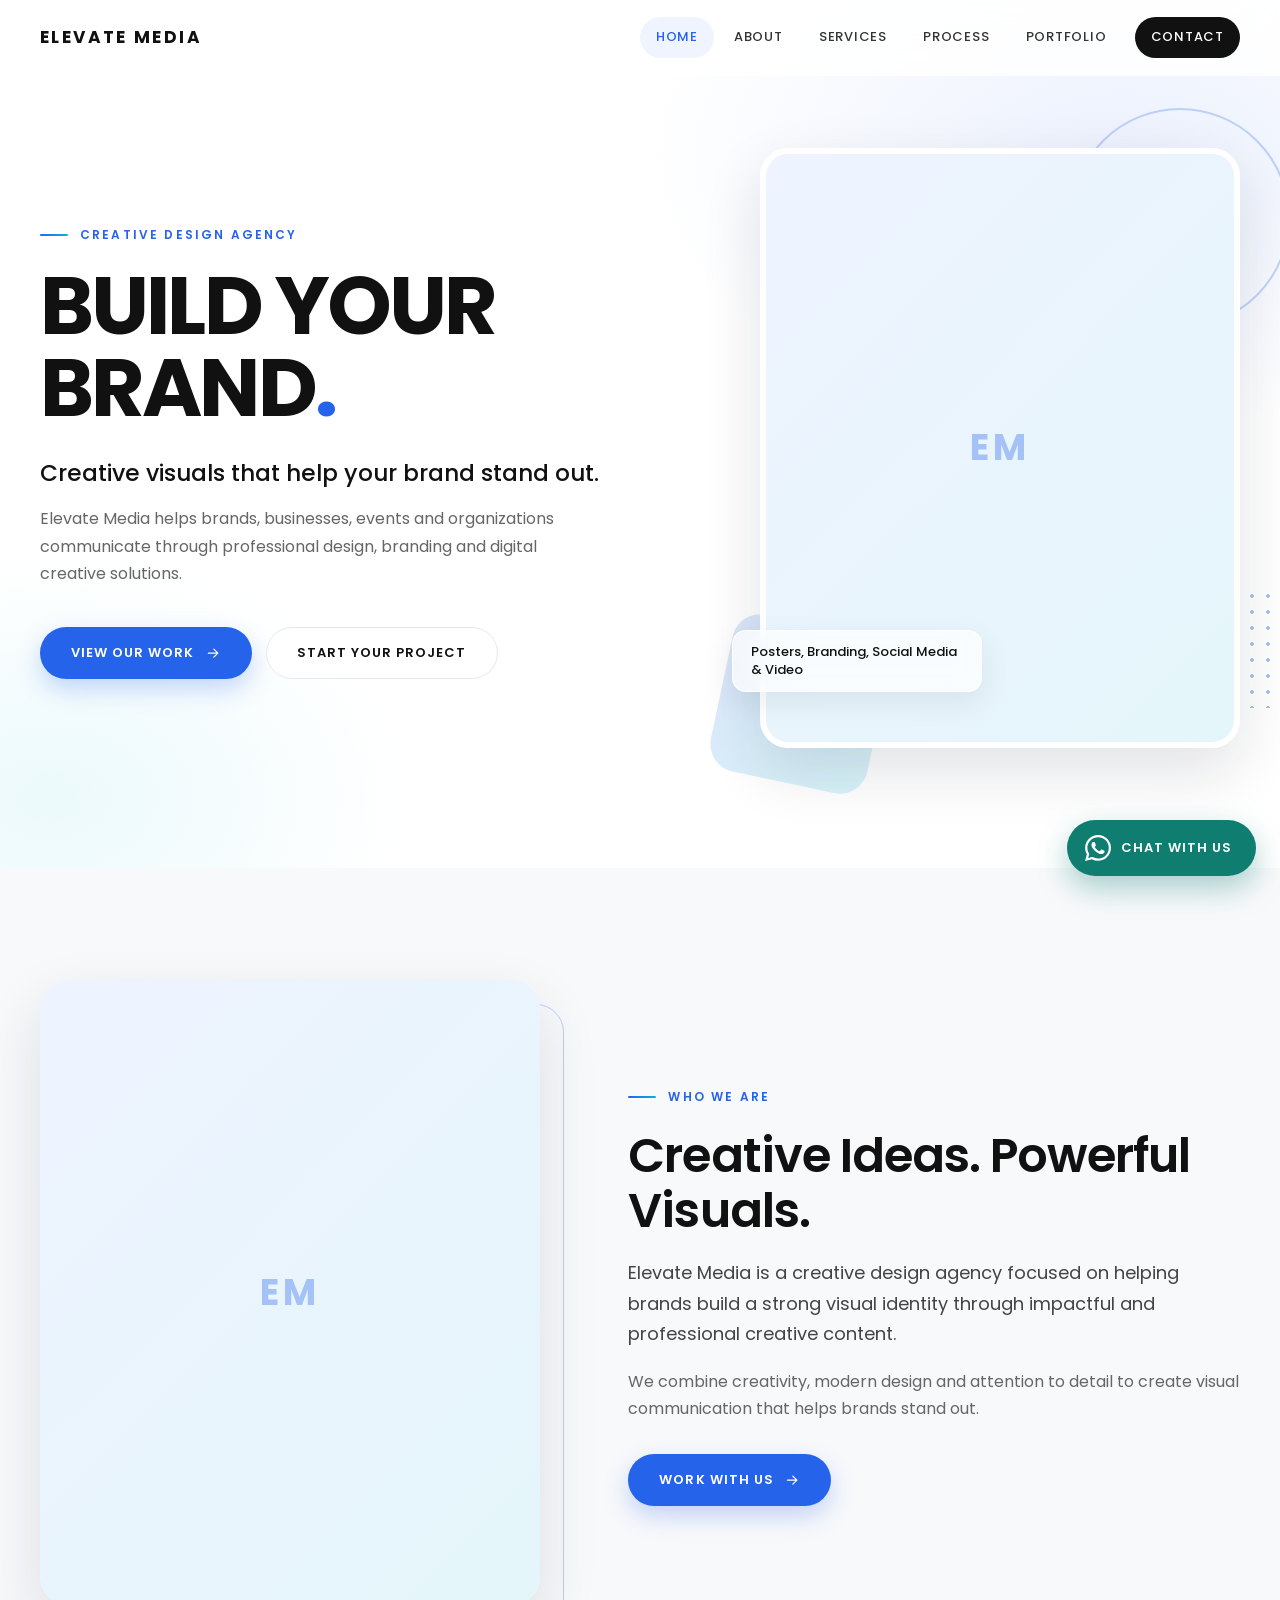
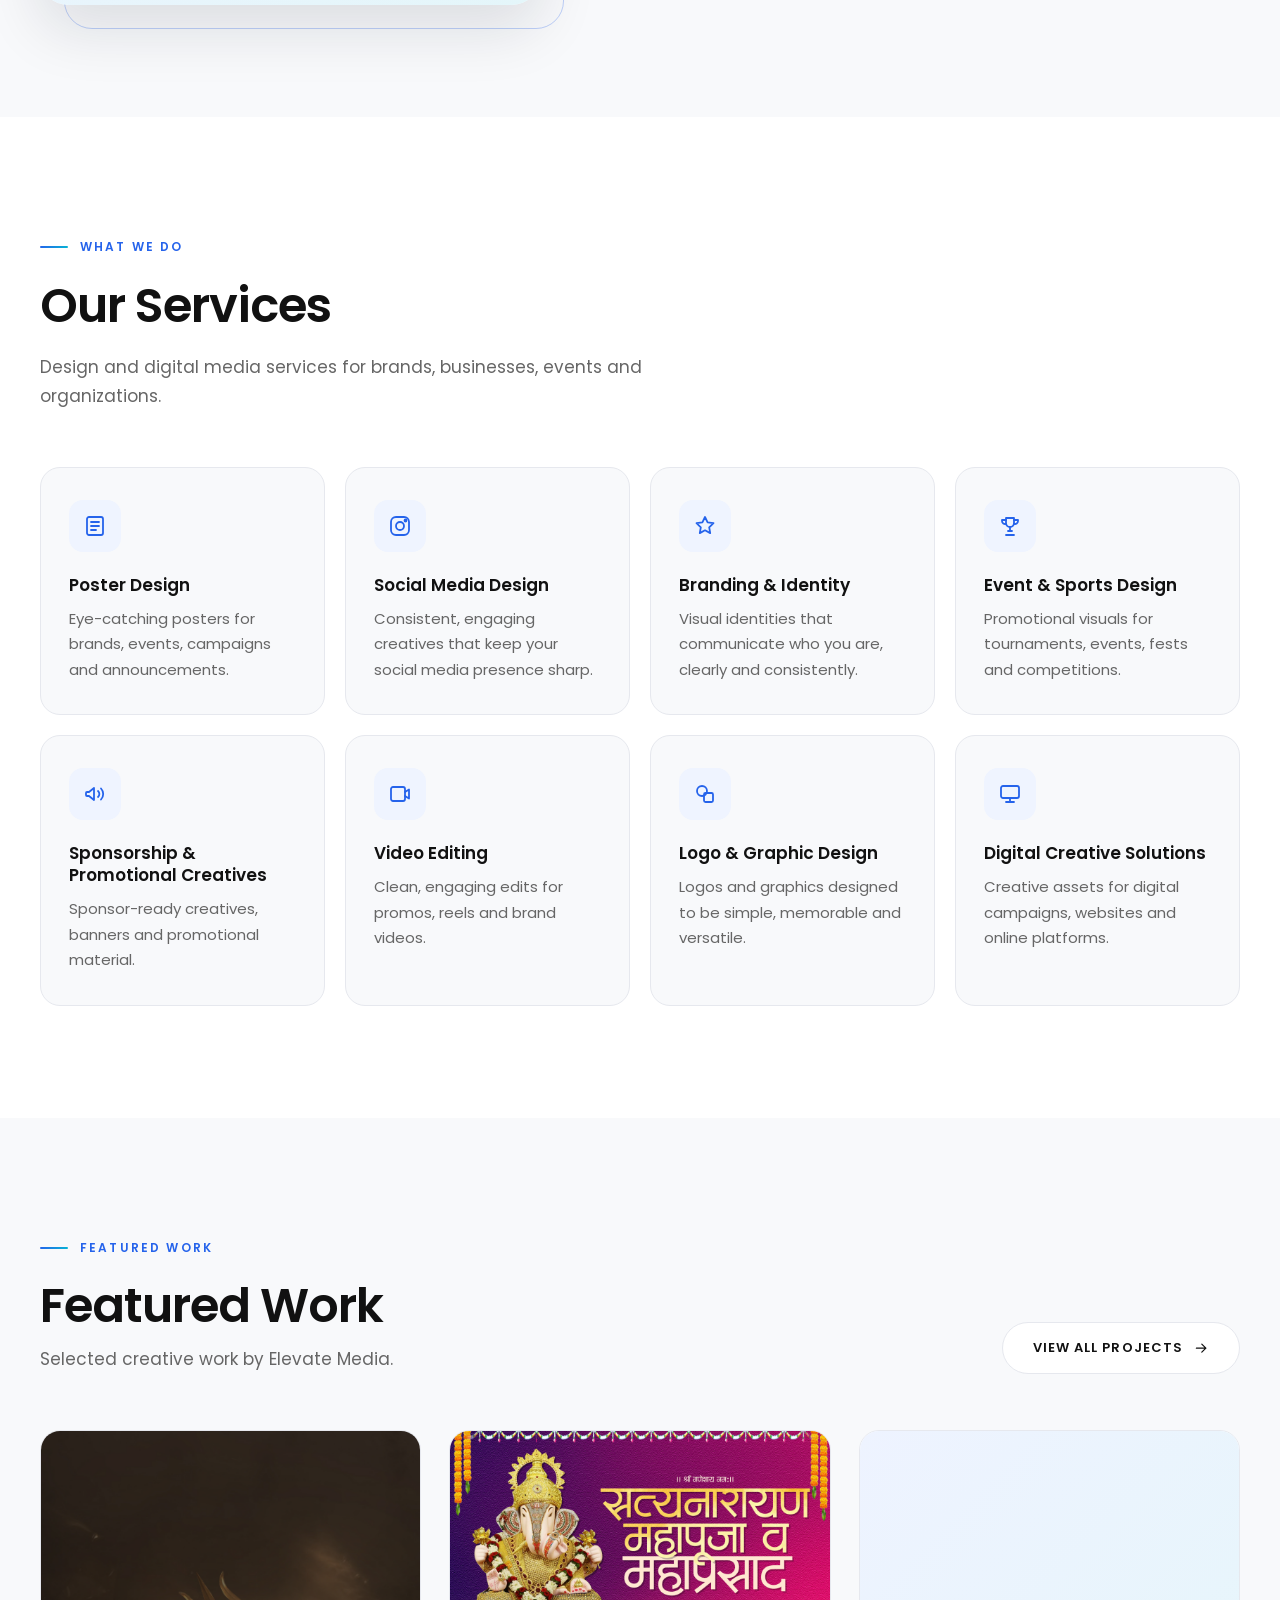
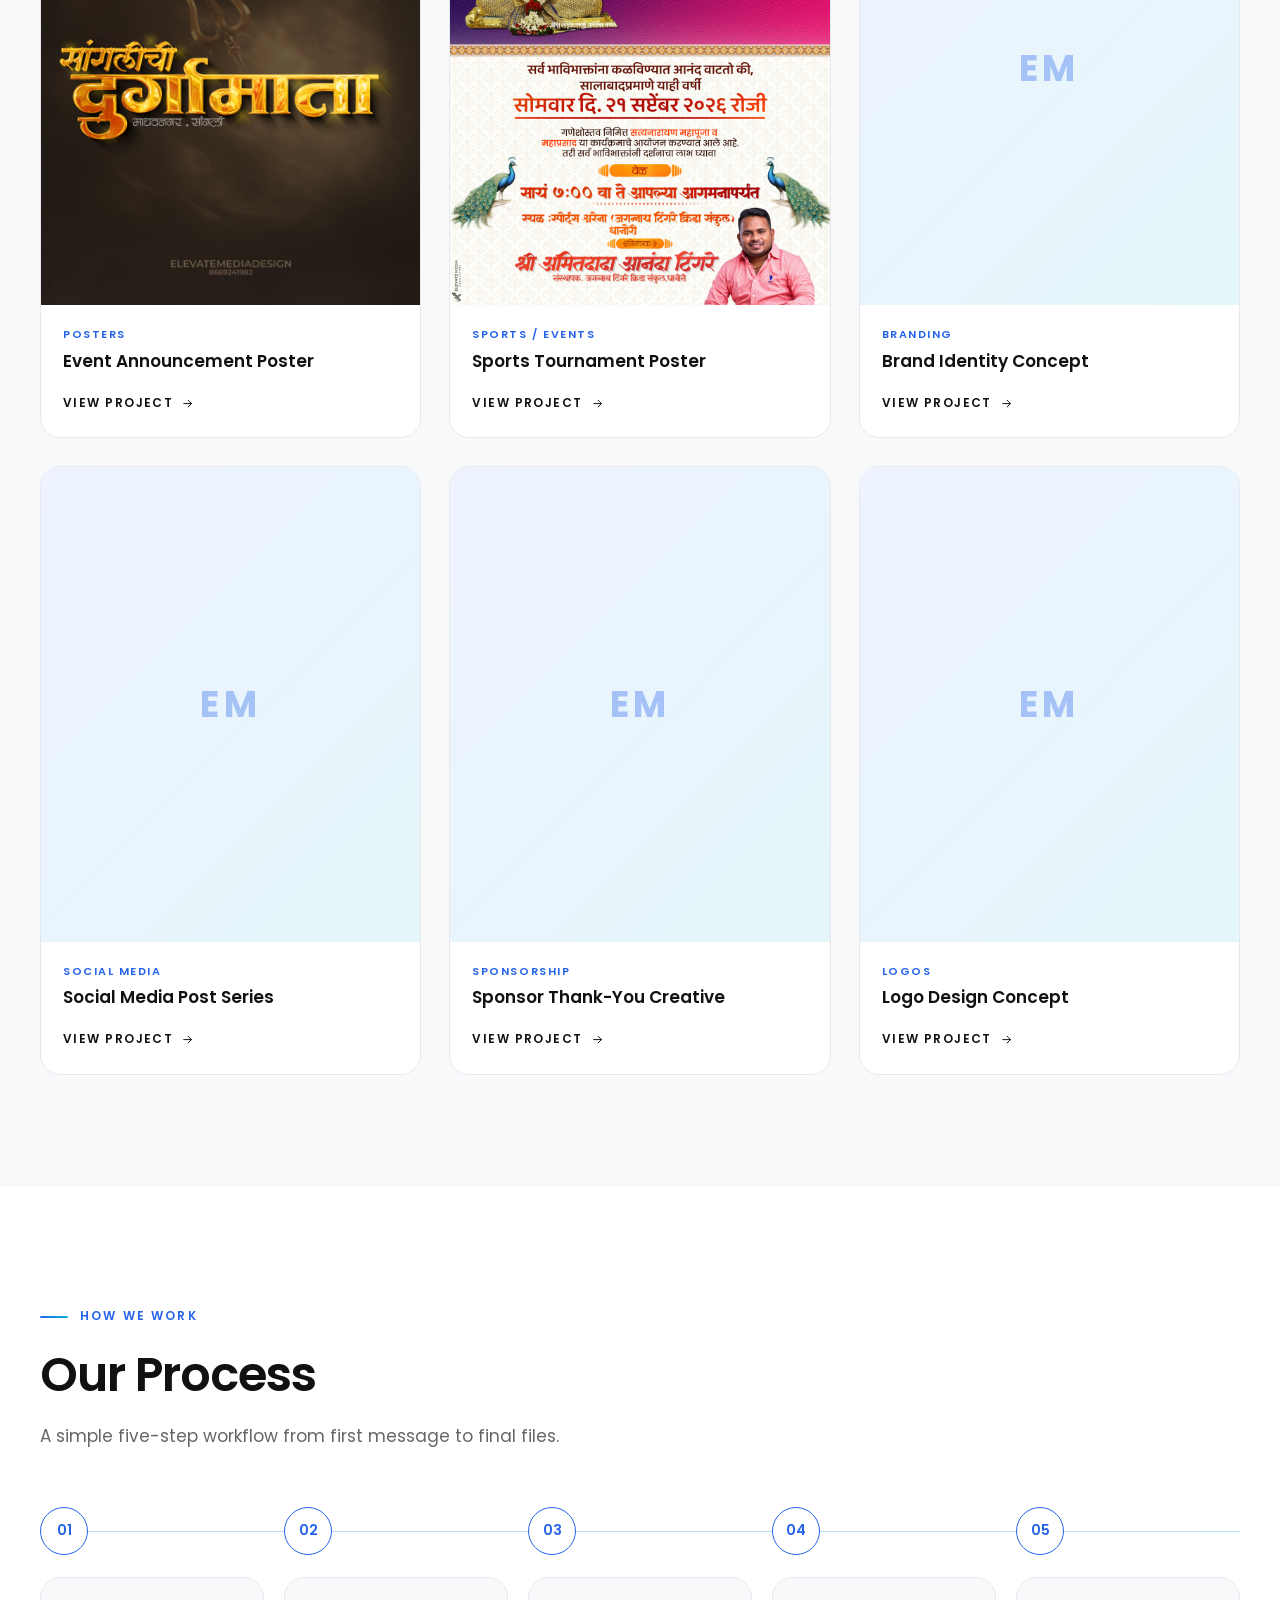
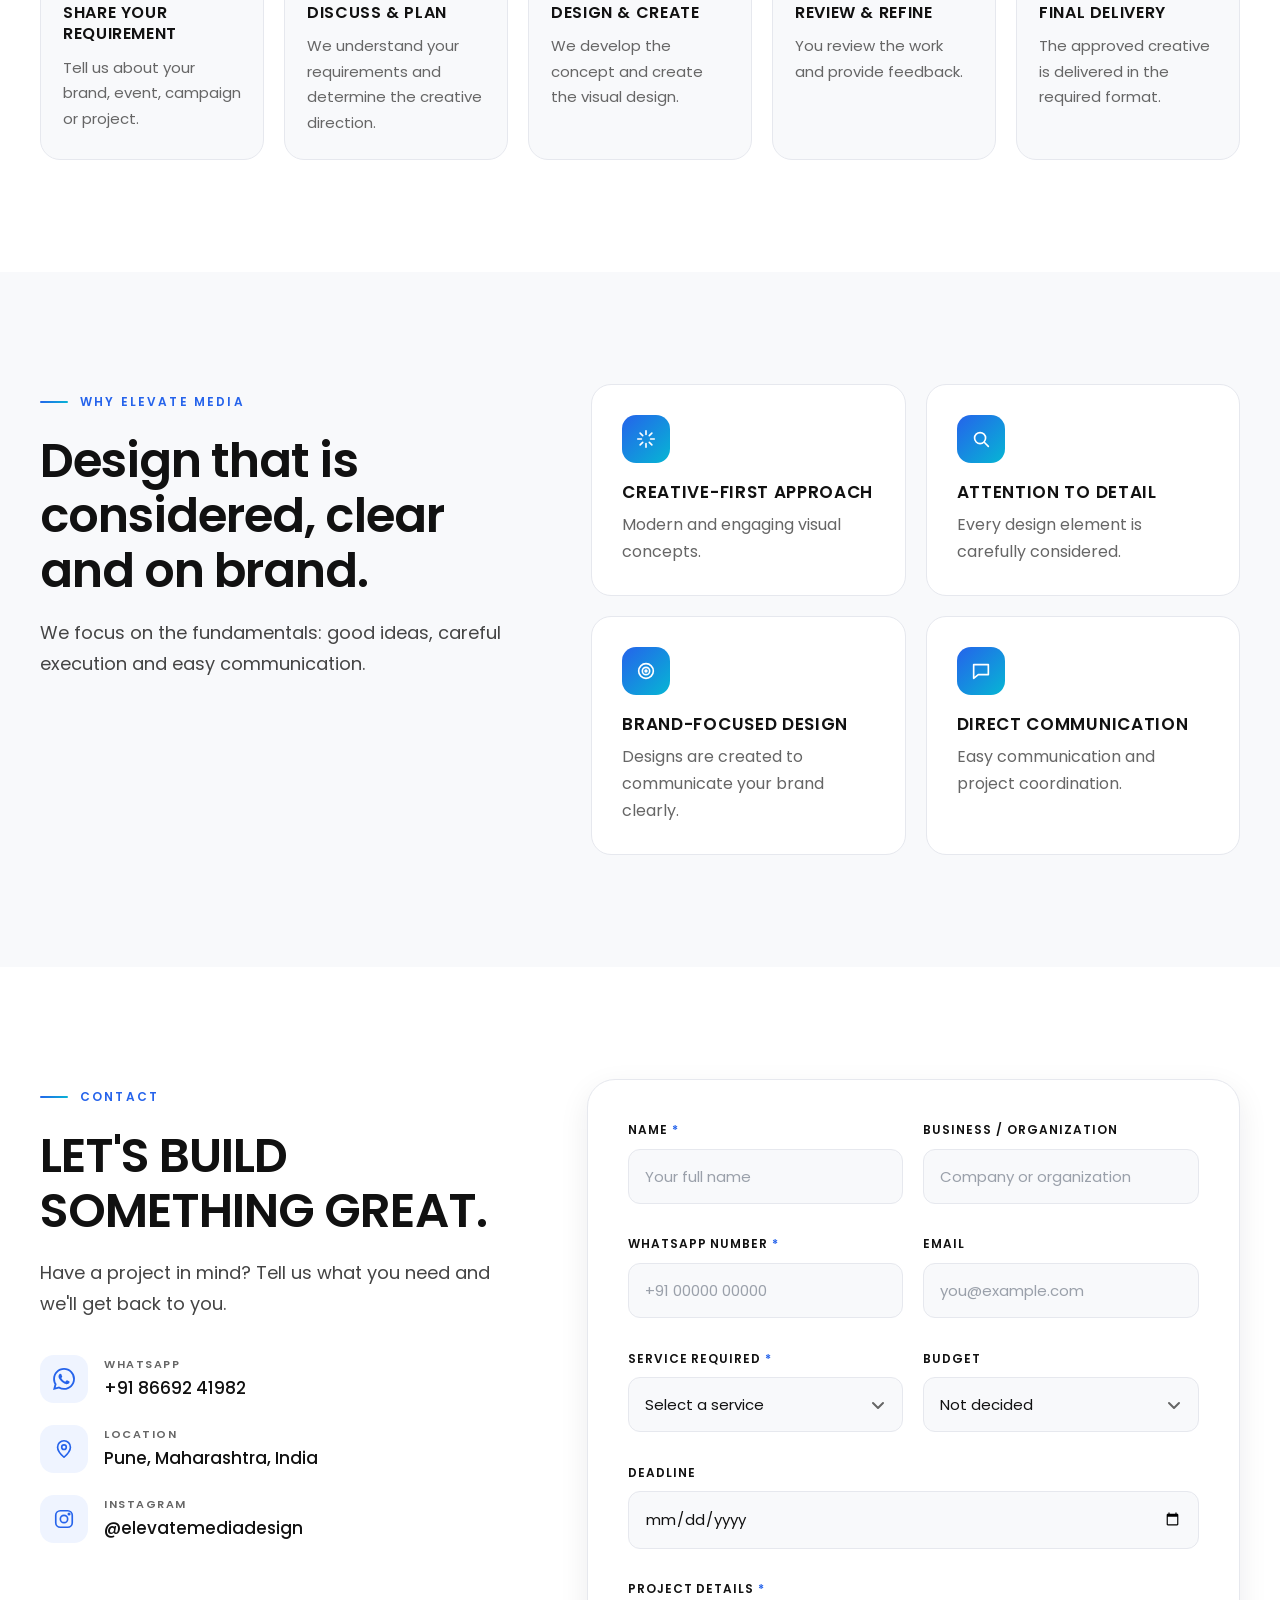
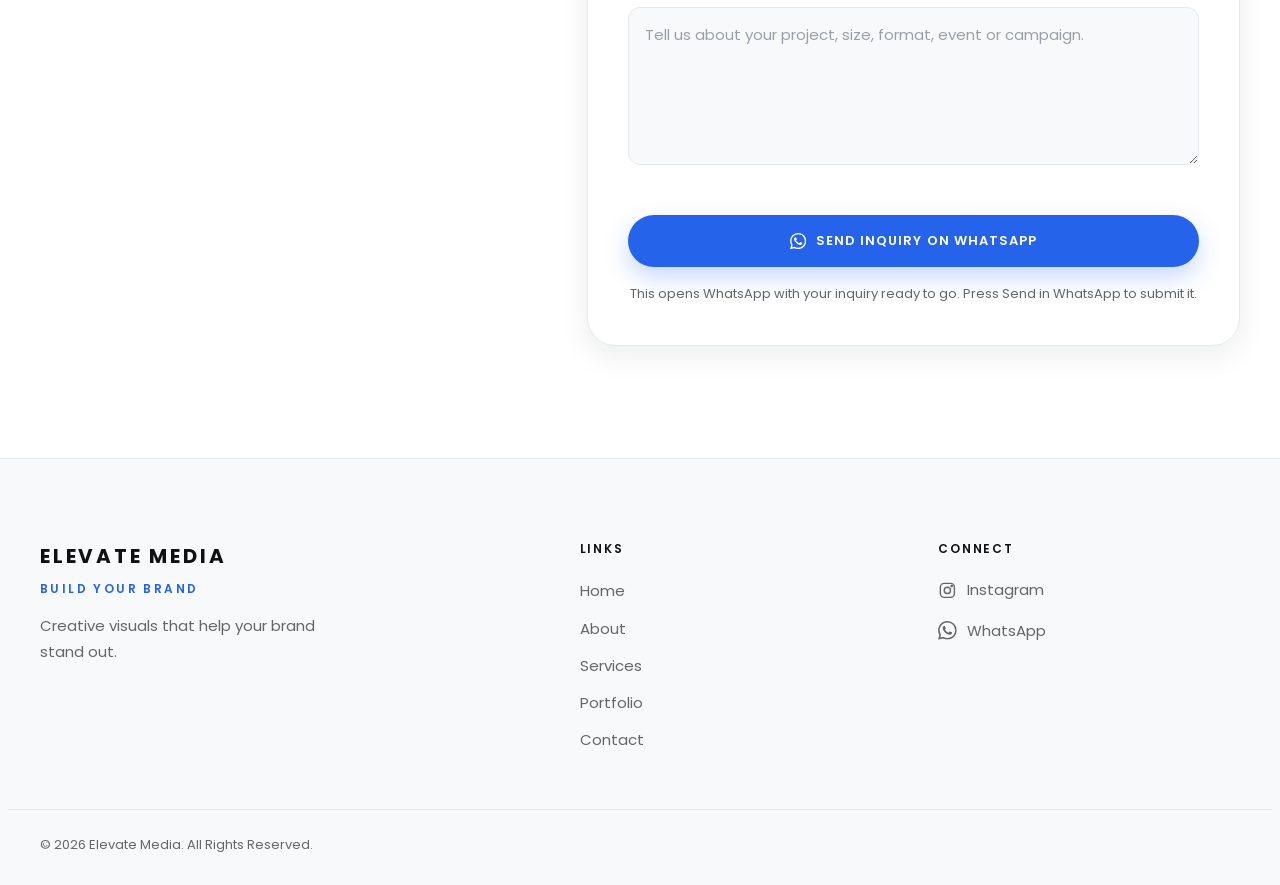
==== commit 7155d415: "Update index.html" ====
--- a/index.html
+++ b/index.html
@@ -116,7 +116,7 @@
           <span class="geo geo--dots" aria-hidden="true"></span>
           <span class="geo geo--block" aria-hidden="true"></span>
           <div class="hero__frame media">
-            <img src="images/hero.webp" alt="Featured creative design work by Elevate Media" width="900" height="1100" fetchpriority="high" decoding="async">
+            <img src="images/hero.jpg" alt="Featured creative design work by Elevate Media" width="900" height="1100" fetchpriority="high" decoding="async">
           </div>
           <div class="hero__chip" aria-hidden="true">Posters, Branding, Social Media &amp; Video</div>
         </div>
